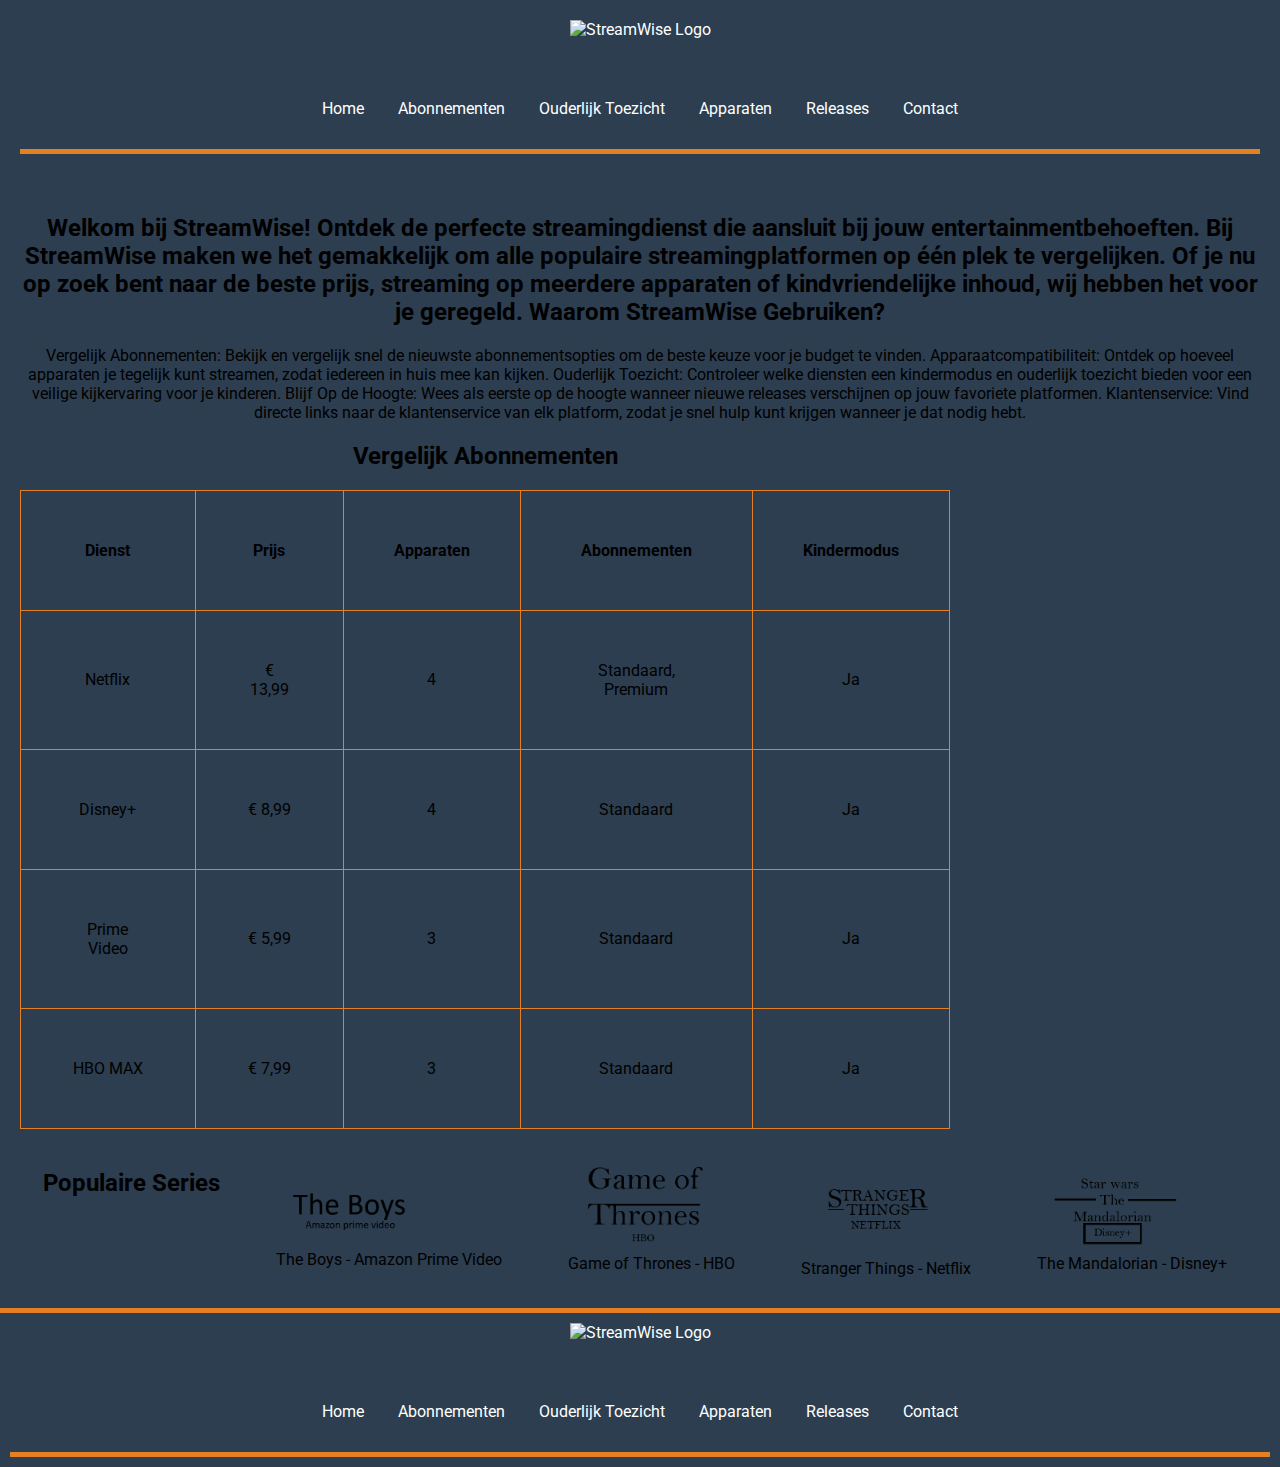
==== index.html @ d64aaf02 "Initial commit" ====
<!DOCTYPE html>
<html lang="nl">
<head>
    <meta charset="UTF-8">
    <meta name="description" content="Ontdek de beste streamingdiensten voor jouw entertainmentbehoeften, inclusief gedetailleerde vergelijkingen en apparaatscompatibiliteit.">
    <meta name="keywords" content="streaming, Netflix, Disney+, Amazon Prime, HBO">
    <meta name="author" content="Jouw Naam">
    <link rel="stylesheet" href="styles.css" type="text/css">
    <link rel="icon" href="img/favicon.ico" type="image/x-icon">
    <title>StreamWise - Jouw Streaming Vergelijkingssite</title>
    <link href="https://fonts.googleapis.com/css2?family=Roboto:wght@400;700&display=swap" rel="stylesheet">
</head>
<body>
    <header>
        <img src="img/logo.png" alt="StreamWise Logo" class="logo" title="StreamWise - Your Guide to Streaming Services">
        <nav>
            <ul>
                <li><a href="index.html">Home</a></li>
                <li><a href="abonnementen.html">Abonnementen</a></li>
                <li><a href="ouderlijk-toezicht.html">Ouderlijk Toezicht</a></li>
                <li><a href="apparaten.html">Apparaten</a></li>
                <li><a href="releases.html">Releases</a></li>
                <li><a href="contact.html">Contact</a></li>
            </ul>
        </nav>
    </header>
    
    <main>
        <section class="intro">
            <h2>Welkom bij StreamWise!
                Ontdek de perfecte streamingdienst die aansluit bij jouw entertainmentbehoeften. Bij StreamWise maken we het gemakkelijk om alle populaire 
                streamingplatformen op één plek te vergelijken. Of je nu op zoek bent naar de beste prijs, streaming op meerdere apparaten of kindvriendelijke inhoud, wij hebben het voor je geregeld.
                Waarom StreamWise Gebruiken?
            </h2>
            <p>

                Vergelijk Abonnementen: Bekijk en vergelijk snel de nieuwste abonnementsopties om de beste keuze voor je budget te vinden.
                Apparaatcompatibiliteit: Ontdek op hoeveel apparaten je tegelijk kunt streamen, zodat iedereen in huis mee kan kijken.
                Ouderlijk Toezicht: Controleer welke diensten een kindermodus en ouderlijk toezicht bieden voor een veilige kijkervaring voor je kinderen.
                Blijf Op de Hoogte: Wees als eerste op de hoogte wanneer nieuwe releases verschijnen op jouw favoriete platformen.
                Klantenservice: Vind directe links naar de klantenservice van elk platform, zodat je snel hulp kunt krijgen wanneer je dat nodig hebt.
            </p>
        </section>
        
        <section class="comparison">
            <h2>Vergelijk Abonnementen</h2>
            <table>
                <thead>
                    <tr>
                        <th>Dienst</th>
                        <th>Prijs</th>
                        <th>Apparaten</th>
                        <th>Abonnementen</th>
                        <th>Kindermodus</th>
                    </tr>
                </thead>
                <tbody>
                    <tr>
                        <td>Netflix</td>
                        <td>€ 13,99</td>
                        <td>4</td>
                        <td>Standaard, Premium</td>
                        <td>Ja</td>
                    </tr>
                    <tr>
                        <td>Disney+</td>
                        <td>€ 8,99</td>
                        <td>4</td>
                        <td>Standaard</td>
                        <td>Ja</td>
                    </tr>
                    <tr>
                        <td>Prime Video</td>
                        <td>€ 5,99</td>
                        <td>3</td>
                        <td>Standaard</td>
                        <td>Ja</td>
                    </tr>
                    <tr>
                        <td>HBO MAX</td>
                        <td>€ 7,99</td>
                        <td>3</td>
                        <td>Standaard</td>
                        <td>Ja</td>
                    </tr>
                </tbody>
            </table>
        </section>
        
        <aside class="featured-shows">
            <h2>Populaire Series</h2>
            <figure>
                <img src="img/Theboys_amazon.png" alt="The Boys" title="The Boys - Amazon Prime Video">
                <figcaption>The Boys - Amazon Prime Video</figcaption>
            </figure>
            <figure>
                <img src="img/HBO.png" alt="Game of Thrones" title="Game of Thrones - HBO">
                <figcaption>Game of Thrones - HBO</figcaption>
            </figure>
            <figure>
                <img src="img/Netflix.png" alt="Stranger Things" title="Stranger Things - Netflix">
                <figcaption>Stranger Things - Netflix</figcaption>
            </figure>
            <figure>
                <img src="img/disnay.png" alt="The Mandalorian" title="The Mandalorian - Disney+">
                <figcaption>The Mandalorian - Disney+</figcaption>
            </figure>
        </aside>
    </main>
    
    <footer>
        <img src="img/logo.png" alt="StreamWise Logo" class="logo" title="StreamWise - Your Guide to Streaming Services">
        <nav> 
            <ul>
                <li><a href="index.html">Home</a></li>
                <li><a href="abonnementen.html">Abonnementen</a></li>
                <li><a href="ouderlijk-toezicht.html">Ouderlijk Toezicht</a></li>
                <li><a href="apparaten.html">Apparaten</a></li>
                <li><a href="releases.html">Releases</a></li>
                <li><a href="contact.html">Contact</a></li>
            </ul>
        </nav>
    </footer>
</body>
</html>
---- styles.css ----
:root {
    --primary-color: #2C3E50; 
    --secondary-color: #FFFFFF; 
    --accent-color: #E67E22; 
}

/* General Styles */
body {
    font-family: 'Roboto';
    margin: 0;
    padding: 0;
    background-color: var(--primary-color);
}

/* Header Styles */
header {
    background-color: var(--primary-color);
    color: var(--secondary-color);
    padding: 20px;
    text-align: center;
}
.logo {
    height: 3rem; 
    width: auto;
    display: inline-block;
    vertical-align: left;
}
nav {
    background-color: var(--primary-color); 
    padding: 15px;
    border-bottom: 5px solid var(--accent-color);
}

nav ul {
    list-style-type: none;
    padding: 0;
}

nav ul li {
    display: inline;
    margin: 0 15px;
}

nav a {
    color: var(--secondary-color);
    text-decoration: none;
    transition: color 0.3s;
}

nav a:hover {
    color: var(--accent-color); 
}


main {
    padding: 20px;
}

.intro {
    text-align: center;
}

.comparison {
    width: 75%;
    margin: 20px 0;
    text-align: center;
}

table {
    margin: auto;
    margin-right: auto;
    width: 100%;
    border-collapse: collapse;
}

th, td {
    padding: 50px;
    text-align: center;
    border: 1px solid var(--accent-color);
}

tbody tr:nth-child(even) {
    background-color: var(--primary-color);
}




.featured-shows {
    display: flex;
    flex-wrap: wrap;
    justify-content: space-around;
}

figure {
    margin: 10px;
}

img {
    width: 150px;
    height: auto;
}


footer {
    background-color: var(--primary-color);
    color: var(--secondary-color);
    text-align: center;
    padding: 10px;
    position: relative;
    border-top: 5px solid var(--accent-color);
}

/* Media Queries */
@media (max-width: 768px) {
    nav ul li {
        display: block; 
    }
    
    .featured-shows {
        flex-direction: column;
        align-items: center;
    }
}

@media (max-width: 480px) {
    header h1 {
        font-size: 1.5em;
    }
    
    table {
        font-size: 0.8em; /* Smaller text for small screens */
    }
}
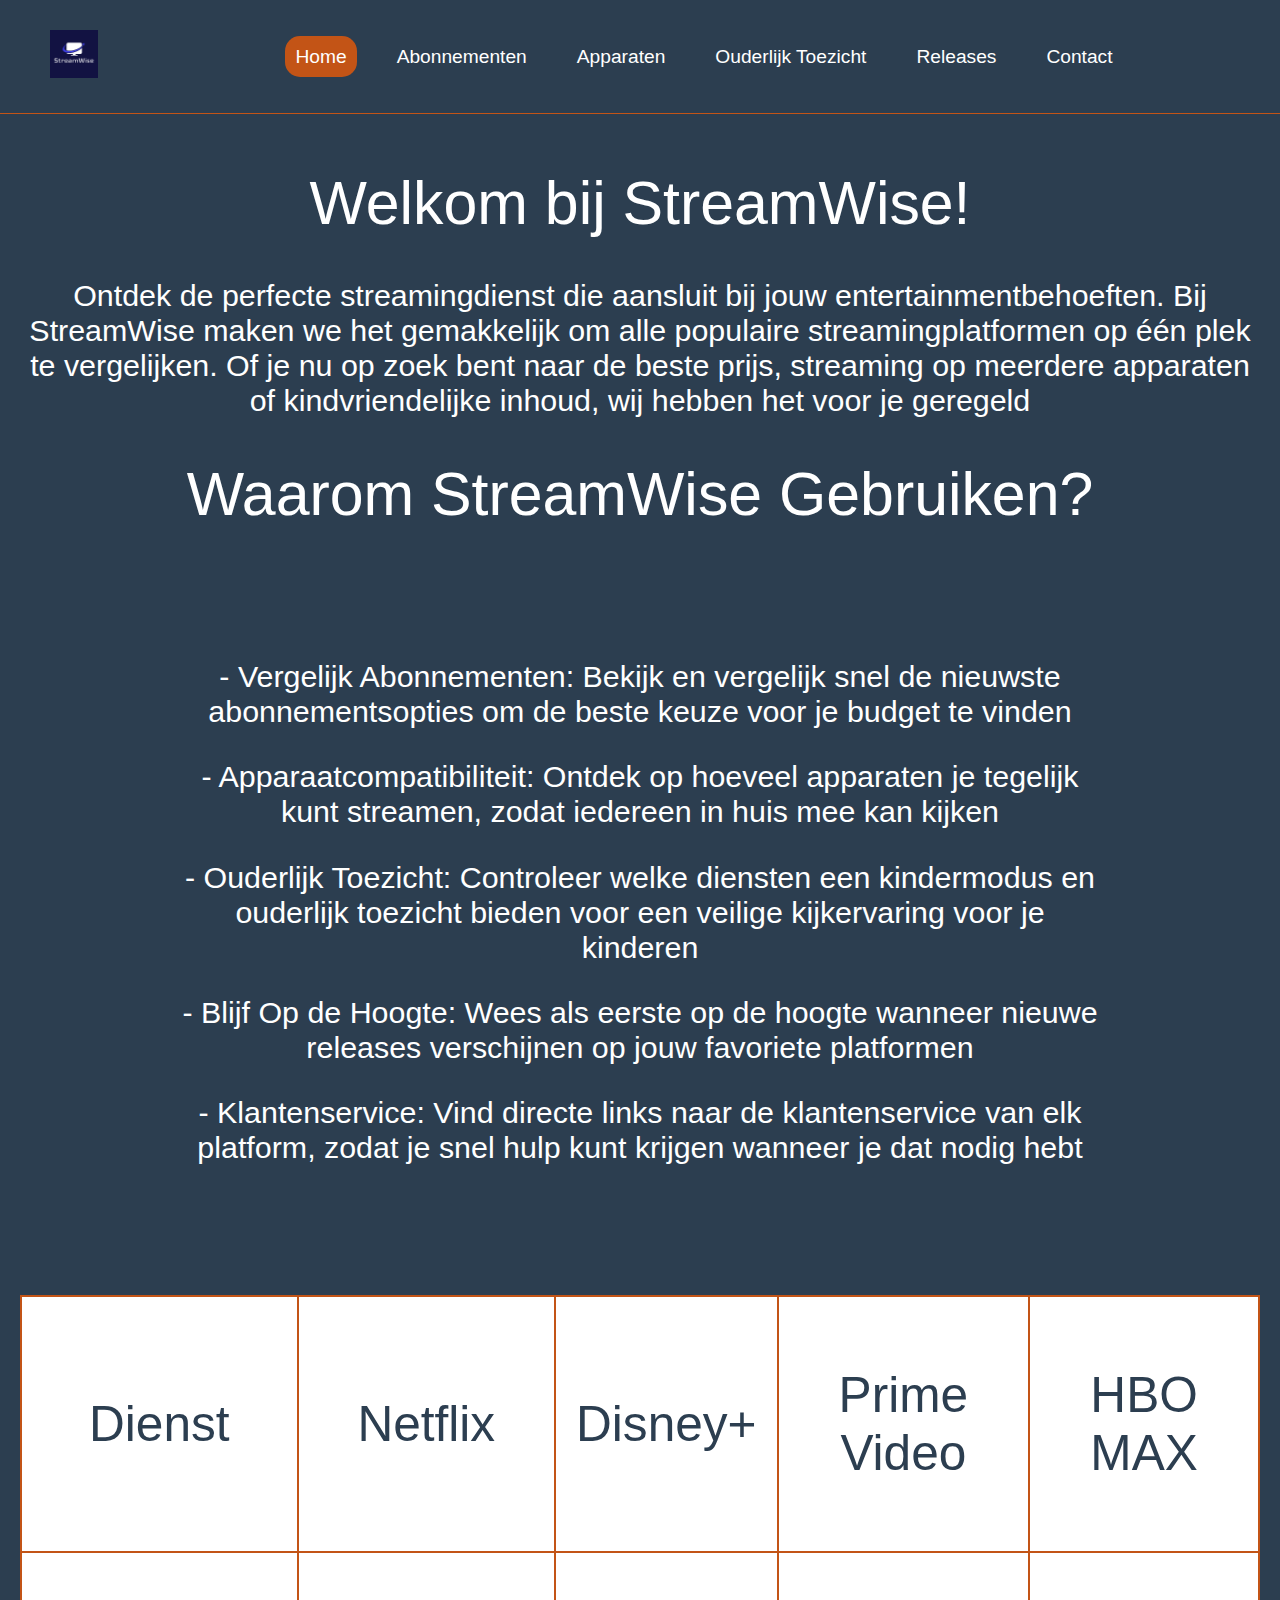
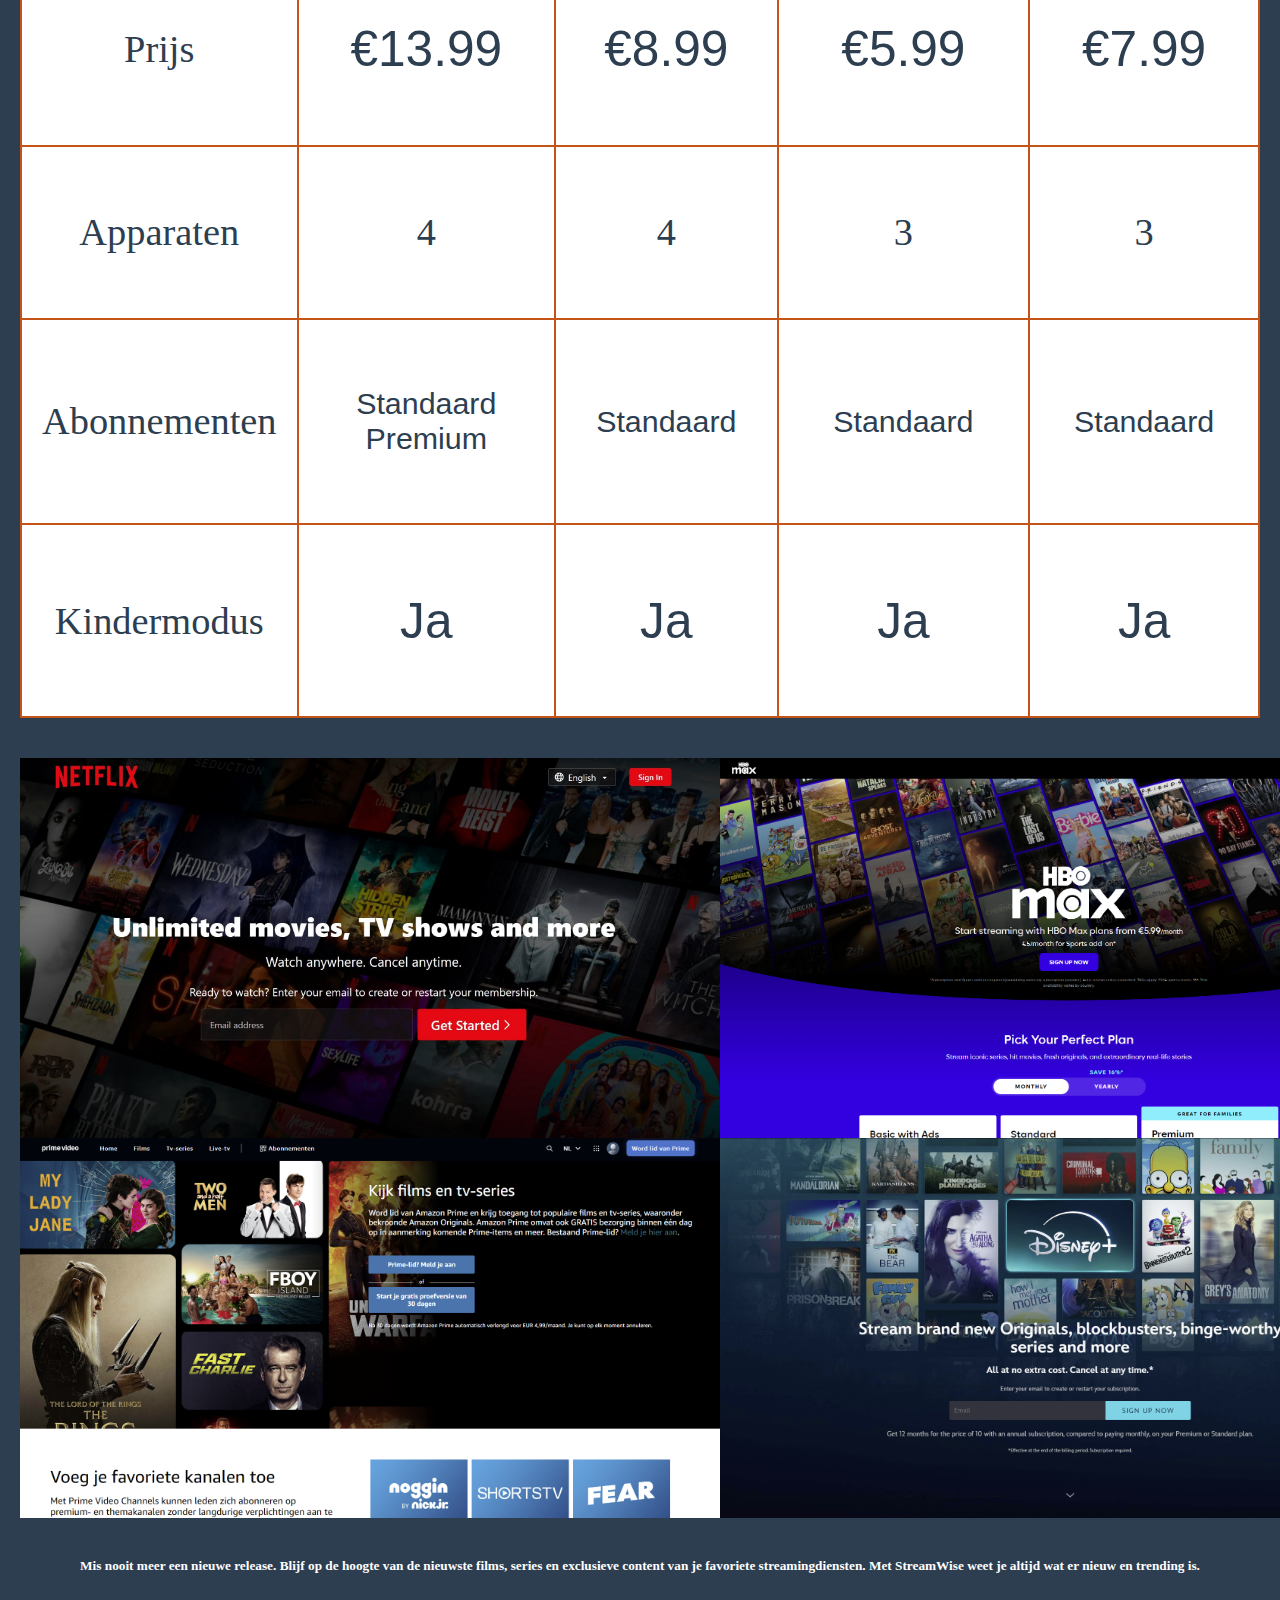
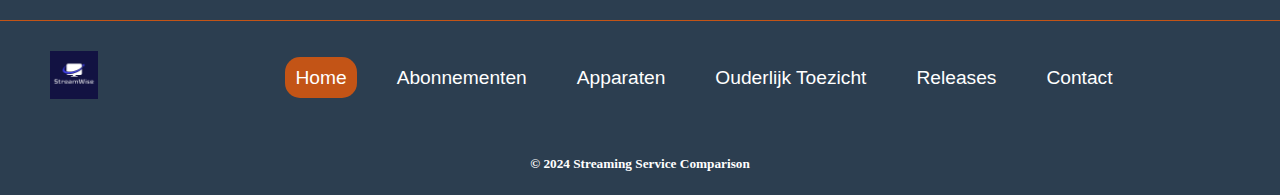
==== commit d9d6fd8f: "First 3 pages have content" ====
--- a/index.html
+++ b/index.html
@@ -1,125 +1,220 @@
 <!DOCTYPE html>
-<html lang="nl">
+<html lang="en">
 <head>
     <meta charset="UTF-8">
-    <meta name="description" content="Ontdek de beste streamingdiensten voor jouw entertainmentbehoeften, inclusief gedetailleerde vergelijkingen en apparaatscompatibiliteit.">
-    <meta name="keywords" content="streaming, Netflix, Disney+, Amazon Prime, HBO">
-    <meta name="author" content="Jouw Naam">
-    <link rel="stylesheet" href="styles.css" type="text/css">
-    <link rel="icon" href="img/favicon.ico" type="image/x-icon">
-    <title>StreamWise - Jouw Streaming Vergelijkingssite</title>
-    <link href="https://fonts.googleapis.com/css2?family=Roboto:wght@400;700&display=swap" rel="stylesheet">
+    <meta name="viewport" content="width=device-width, initial-scale=1.0">
+    <title>StreamWise Home</title>
+    <link rel="stylesheet" href="Css/Homestyles.css">
 </head>
 <body>
-    <header>
-        <img src="img/logo.png" alt="StreamWise Logo" class="logo" title="StreamWise - Your Guide to Streaming Services">
+
         <nav>
-            <ul>
-                <li><a href="index.html">Home</a></li>
+            <figure class="logo-nav">
+                <img src="/img/Logo.png" alt="StreamWise Logo">
+            </figure>
+            <input type="checkbox" id="menu-toggle" class="menu-toggle">
+            <label for="menu-toggle" class="menu-icon">
+                <span class="hamburger"></span>
+                <span class="hamburger"></span>
+                <span class="hamburger"></span>
+            </label>
+            <ul class="menu">
+                <li><a href="index.html" class="active">Home</a></li>
                 <li><a href="abonnementen.html">Abonnementen</a></li>
+                <li><a href="apparaten.html">Apparaten</a></li>
                 <li><a href="ouderlijk-toezicht.html">Ouderlijk Toezicht</a></li>
-                <li><a href="apparaten.html">Apparaten</a></li>
                 <li><a href="releases.html">Releases</a></li>
                 <li><a href="contact.html">Contact</a></li>
             </ul>
         </nav>
-    </header>
-    
+
     <main>
-        <section class="intro">
-            <h2>Welkom bij StreamWise!
-                Ontdek de perfecte streamingdienst die aansluit bij jouw entertainmentbehoeften. Bij StreamWise maken we het gemakkelijk om alle populaire 
-                streamingplatformen op één plek te vergelijken. Of je nu op zoek bent naar de beste prijs, streaming op meerdere apparaten of kindvriendelijke inhoud, wij hebben het voor je geregeld.
-                Waarom StreamWise Gebruiken?
-            </h2>
-            <p>
-
-                Vergelijk Abonnementen: Bekijk en vergelijk snel de nieuwste abonnementsopties om de beste keuze voor je budget te vinden.
-                Apparaatcompatibiliteit: Ontdek op hoeveel apparaten je tegelijk kunt streamen, zodat iedereen in huis mee kan kijken.
-                Ouderlijk Toezicht: Controleer welke diensten een kindermodus en ouderlijk toezicht bieden voor een veilige kijkervaring voor je kinderen.
-                Blijf Op de Hoogte: Wees als eerste op de hoogte wanneer nieuwe releases verschijnen op jouw favoriete platformen.
-                Klantenservice: Vind directe links naar de klantenservice van elk platform, zodat je snel hulp kunt krijgen wanneer je dat nodig hebt.
-            </p>
-        </section>
-        
-        <section class="comparison">
-            <h2>Vergelijk Abonnementen</h2>
+
+        <h1 class="heading">Welkom bij StreamWise!</h1>
+
+        <h4>
+            Ontdek de perfecte streamingdienst die aansluit bij jouw 
+            entertainmentbehoeften. Bij StreamWise maken we het gemakkelijk om alle 
+            populaire streamingplatformen op één plek te vergelijken. Of je nu op zoek 
+            bent naar de beste prijs, streaming op meerdere apparaten of 
+            kindvriendelijke inhoud, wij hebben het voor je geregeld
+        </h4>
+
+        <h1 class="heading2">Waarom StreamWise Gebruiken?</h1>
+
+        <h4 class="benefits">
+
+            <p>- Vergelijk Abonnementen: Bekijk en vergelijk snel de nieuwste 
+            abonnementsopties om de beste keuze voor je budget te vinden
+            </p>
+
+            <p>- Apparaatcompatibiliteit: Ontdek op hoeveel apparaten je tegelijk 
+                kunt streamen, zodat iedereen in huis mee kan kijken
+            </p>
+
+            <p>- Ouderlijk Toezicht: Controleer welke diensten een kindermodus en 
+                ouderlijk toezicht bieden voor een veilige kijkervaring voor je 
+                kinderen
+            </p>
+
+            <p>- Blijf Op de Hoogte: Wees als eerste op de hoogte wanneer nieuwe 
+                releases verschijnen op jouw favoriete platformen
+            </p>
+
+            <p>- Klantenservice: Vind directe links naar de klantenservice van elk 
+                platform, zodat je snel hulp kunt krijgen wanneer je dat nodig hebt
+            </p>
+
+        </h4>
+
+        <section  class="comparison-table">
+
             <table>
-                <thead>
-                    <tr>
-                        <th>Dienst</th>
-                        <th>Prijs</th>
-                        <th>Apparaten</th>
-                        <th>Abonnementen</th>
-                        <th>Kindermodus</th>
-                    </tr>
-                </thead>
-                <tbody>
-                    <tr>
-                        <td>Netflix</td>
-                        <td>€ 13,99</td>
-                        <td>4</td>
-                        <td>Standaard, Premium</td>
-                        <td>Ja</td>
-                    </tr>
-                    <tr>
-                        <td>Disney+</td>
-                        <td>€ 8,99</td>
-                        <td>4</td>
-                        <td>Standaard</td>
-                        <td>Ja</td>
-                    </tr>
-                    <tr>
-                        <td>Prime Video</td>
-                        <td>€ 5,99</td>
-                        <td>3</td>
-                        <td>Standaard</td>
-                        <td>Ja</td>
-                    </tr>
-                    <tr>
-                        <td>HBO MAX</td>
-                        <td>€ 7,99</td>
-                        <td>3</td>
-                        <td>Standaard</td>
-                        <td>Ja</td>
-                    </tr>
-                </tbody>
+
+                <tr>
+                    <th>
+                        <h2>Dienst</h2>
+                    </th>
+                    <th>
+                        <h2>Netflix</h2>
+                    </th>
+                    <th>
+                        <h2>Disney+</h2>
+                    </th>
+                    <th>
+                        <h2>Prime Video</h2>
+                    </th>
+                    <th> 
+                        <h2>HBO MAX</h2>
+                    </th>
+                </tr>
+
+                <tr>
+                    <td>
+                        <h3>Prijs</h3>
+                    </td>
+                    <td>
+                        <h2>€13.99</h2>
+                    </td>
+                    <td>
+                        <h2>€8.99</h2>
+                    </td>
+                    <td>
+                        <h2>€5.99</h2>
+                    </td>
+                    <td>
+                        <h2>€7.99</h2>
+                    </td>
+                </tr>
+
+                <tr>
+                    <td>
+                        <h3>Apparaten</h3>
+                    </td>
+                    <td>
+                        <h3>4</h3>
+                    </td>
+                    <td>
+                        <h3>4</h3>
+                    </td>
+                    <td>
+                        <h3>3</h3>
+                    </td>
+                    <td>
+                        <h3>3</h3>
+                    </td>
+                </tr>
+
+                <tr>
+                    <td>
+                        <h3>Abonnementen</h3>
+                    </td>
+                    <td>
+                        <h4>
+                            <span>Standaard</span>
+                            <span>Premium</span>
+                        </h4>
+                    </td>
+                    <td>
+                        <h4>Standaard</h4>
+                    </td>
+                    <td>
+                        <h4>Standaard</h4>
+                    </td>
+                    <td>
+                        <h4>Standaard</h4>
+                    </td>
+                </tr>
+
+                <tr>
+                    <td>
+                        <h3>Kindermodus</h3>
+                    </td>
+                    <td>
+                        <h2>Ja</h2>
+                    </td>
+                    <td>
+                        <h2>Ja</h2>
+                    </td>
+                    <td>
+                        <h2>Ja</h2>
+                    </td>
+                    <td>
+                        <h2>Ja</h2>
+                    </td>
+                </tr>
+
             </table>
-        </section>
-        
-        <aside class="featured-shows">
-            <h2>Populaire Series</h2>
-            <figure>
-                <img src="img/Theboys_amazon.png" alt="The Boys" title="The Boys - Amazon Prime Video">
-                <figcaption>The Boys - Amazon Prime Video</figcaption>
-            </figure>
-            <figure>
-                <img src="img/HBO.png" alt="Game of Thrones" title="Game of Thrones - HBO">
-                <figcaption>Game of Thrones - HBO</figcaption>
-            </figure>
-            <figure>
-                <img src="img/Netflix.png" alt="Stranger Things" title="Stranger Things - Netflix">
-                <figcaption>Stranger Things - Netflix</figcaption>
-            </figure>
-            <figure>
-                <img src="img/disnay.png" alt="The Mandalorian" title="The Mandalorian - Disney+">
-                <figcaption>The Mandalorian - Disney+</figcaption>
-            </figure>
-        </aside>
+
+        </section >
+
+        <section  class="featured-shows">
+
+            <figure>
+                <img src="/img/Netflix-features.jpg" alt="Netflix">
+            </figure>
+
+            <figure>
+                <img src="/img/Opera Zrzut ekranu_2024-10-18_225013_hbo.max.com.png" alt="Hbo Max">
+            </figure>
+
+            <figure>
+                <img src="/img/primevideosteup.png" alt="Prime video">
+            </figure>
+
+            <figure>
+                <img src="/img/disney +.png" alt="Disney">
+            </figure>
+
+        </section >
+
+        <h5>Mis nooit meer een nieuwe release. Blijf op de hoogte van de nieuwste films, 
+            series en exclusieve content van je favoriete streamingdiensten. 
+            Met StreamWise weet je altijd wat er nieuw en trending is.
+        </h5>
+
     </main>
-    
+
     <footer>
-        <img src="img/logo.png" alt="StreamWise Logo" class="logo" title="StreamWise - Your Guide to Streaming Services">
-        <nav> 
-            <ul>
-                <li><a href="index.html">Home</a></li>
-                <li><a href="abonnementen.html">Abonnementen</a></li>
-                <li><a href="ouderlijk-toezicht.html">Ouderlijk Toezicht</a></li>
-                <li><a href="apparaten.html">Apparaten</a></li>
-                <li><a href="releases.html">Releases</a></li>
-                <li><a href="contact.html">Contact</a></li>
-            </ul>
-        </nav>
+        <figure class="logo-footer">
+            <img src="/img/Logo.png" alt="StreamWise Logo">
+        </figure>
+        <input type="checkbox" id="menu-toggle-footer" class="menu-toggle-footer">
+        <label for="menu-toggle-footer" class="menu-icon">
+            <span class="hamburger"></span>
+            <span class="hamburger"></span>
+            <span class="hamburger"></span>
+        </label>
+        <ul class="menu-footer">
+            <li><a href="index.html" class="active">Home</a></li>
+            <li><a href="abonnementen.html">Abonnementen</a></li>
+            <li><a href="apparaten.html">Apparaten</a></li>
+            <li><a href="ouderlijk-toezicht.html">Ouderlijk Toezicht</a></li>
+            <li><a href="releases.html">Releases</a></li>
+            <li><a href="contact.html">Contact</a></li>
+        </ul>
+
     </footer>
+    <h5 class="copy">&copy; 2024 Streaming Service Comparison</h5>
 </body>
-</html>+</html>
--- a/Css/Homestyles.css
+++ b/Css/Homestyles.css
@@ -0,0 +1,525 @@
+:root {
+    --primary-color: #2C3E50;
+    --secondary-color: #FFFFFF;
+    --accent-color: #C35416;
+    --font-size-h1: 3.8rem;
+    --font-size-h2: 3.1rem;
+    --font-size-h3: 2.4rem;
+    --font-size-h4: 1.9rem;
+    --font-size-h5: 1.6rem;
+    --font-size-h6: 1.25rem;
+    --font-size-h7: 0.88rem;
+    --font-size-h8: 0.56rem;
+    --font-size-mobile-h1: 1.5rem;
+    --font-size-mobile-h2: 1.2rem;
+    --font-size-mobile-h3: 0.94rem;
+    --font-size-mobile-h4: 0.69rem;
+    --font-size-mobile-h5: 0.56rem;
+    --font-size-mobile-h6: 0.44rem;
+    --table-border: 2px solid var(--accent-color);
+    --main-font: 'Roboto', sans-serif;
+    --heading-font: 'Poppins', sans-serif;
+    --font-style: normal;
+    --font-weight: 400;
+
+}
+
+body {
+    margin: 0;
+    padding: 0;
+    background-color: var(--primary-color);
+    color: var(--secondary-color);
+}
+
+/* Desktop Navigation */
+nav {
+    display: flex;
+    justify-content: space-between;
+    align-items: center;
+    padding: 10px;
+    margin-bottom: 4px;
+    border-bottom: 1px solid var(--accent-color);
+    font-family: var(--main-font);
+    font-size: var(--font-size-h6);
+    font-weight: var(--font-weight);
+    font-style: var(--font-style);
+
+
+    .menu-toggle {
+        display: none;
+    }
+
+    .logo-nav {
+        img {
+            height: 3rem;
+            width: auto;
+        }
+    }
+
+    ul {
+        list-style: none;
+        margin: 0;
+        padding: 0;
+        display: flex;
+        flex-grow: 1;
+        justify-content: center;
+
+        li {
+            margin: 0 15px;
+
+            a {
+                color: var(--secondary-color);
+                text-decoration: none;
+                font-size: 1.2rem;
+                padding: 10px;
+                position: relative;
+                border-radius: 15px;
+
+                &.active {
+                    background-color: var(--accent-color);
+                    color: var(--secondary-color);
+                }
+
+                &:hover {
+                    margin: 2px;
+                    background-color: var(--primary-color);
+                    color: var(--accent-color);
+                }
+            }
+        }
+    }
+}
+
+
+main {
+    text-align: center;
+    padding: 20px;
+    font-weight: var(--font-weight);
+    font-style: var(--font-style);
+}
+
+h1 {
+    font-size: var(--font-size-h1);
+    font-family: var(--heading-font);
+    font-weight: var(--font-weight);
+    font-style: var(--font-style);
+    margin-top: 40px;
+    margin-bottom: 20px;
+}
+
+h2 {
+    font-size: var(--font-size-h2);
+    font-family: var(--heading-font);
+    font-weight: var(--font-weight);
+    font-style: var(--font-style);
+}
+
+h3 {
+    font-size: var(--font-size-h3);
+    font-weight: var(--font-weight);
+    font-style: var(--font-style);
+}
+
+h4 {
+    font-size: var(--font-size-h4);
+    font-family: var(--main-font);
+    font-weight: var(--font-weight);
+    font-style: var(--font-style);
+
+}
+
+h4.benefits {
+    font-size: var(--font-size-h4);
+    font-family: var(--main-font);
+    padding-left: 156px;  
+    padding-right: 156px;
+    margin-top: 130px;
+    margin-bottom: 130px;
+}
+/* Style voor h1 heading */
+h1.heading {
+    font-size: var(--font-size-h1);
+    font-family: var(--heading-font);
+    margin-top: 30px;
+    margin-bottom: 40px;
+}
+
+/* Tabel style */
+.comparison-table {
+    display: flex;
+    justify-content: center;
+    height: 1023px; 
+    margin: 0 auto;
+
+    table {
+        background-color: var(--secondary-color);
+        color: var(--primary-color);
+        border-collapse: collapse;
+        border: var(--table-border);
+        
+        th, td {
+            border: var(--table-border);
+            padding: 20px;
+            text-align: center;
+        }
+    }
+}
+
+
+.featured-shows {
+    display: grid;
+    grid-template-columns: repeat(2, 1fr);
+    grid-template-rows: repeat(2, 1fr); 
+    gap: 0; 
+    width: 1400px; 
+    margin: 40px auto; 
+
+
+    figure {
+        margin: 0;
+        padding: 0;
+    }
+
+    img {
+        width: 100%;
+        height: 100%;
+        object-fit: cover;
+        display: block;
+    }
+
+}
+
+
+footer {
+    display: flex;
+    justify-content: space-between;
+    align-items: center;
+    padding: 10px;
+    margin-top: 4px;
+    border-top: 1px solid var(--accent-color);
+    font-family: var(--main-font);
+    font-size: var(--font-size-h6);
+    font-weight: var(--font-weight);
+    font-style: var(--font-style);
+
+
+    .menu-toggle-footer {
+        display: none;
+    }
+
+    .logo-footer {
+        img {
+            height: 3rem;
+            width: auto;
+        }
+    }
+
+    ul {
+        list-style: none;
+        margin: 0;
+        padding: 0;
+        display: flex;
+        flex-grow: 1;
+        justify-content: center;
+
+        li {
+            margin: 0 15px;
+
+            a {
+                color: var(--secondary-color);
+                text-decoration: none;
+                font-size: 1.2rem;
+                padding: 10px;
+                position: relative;
+                border-radius: 15px;
+
+                &.active {
+                    background-color: var(--accent-color);
+                    color: var(--secondary-color);
+                }
+
+                &:hover {
+                    margin: 2px;
+                    background-color: var(--primary-color);
+                    color: var(--accent-color);
+                }
+            }
+        }
+    }
+}
+
+/*copy in center zetten */
+h5.copy {
+    text-align: center;
+}
+
+
+.menu-icon {
+    display: none;
+    flex-direction: column;
+    cursor: pointer;
+
+    .hamburger {
+        width: 30px;
+        height: 3px;
+        background-color: var(--accent-color);
+        margin: 5px 0;
+        transition: 0.4s;
+    }
+}
+
+
+
+/* Mobile Menu Styles */
+@media (max-width: 768px) {
+    
+    .menu-icon {
+        display: flex;
+    }
+
+    /*navbar */
+    .menu-toggle:checked + .menu-icon .hamburger:nth-child(1) {
+        transform: rotate(45deg) translate(8px, 10px);
+    }
+
+    .menu-toggle:checked + .menu-icon .hamburger:nth-child(2) {
+        opacity: 0;
+    }
+
+    .menu-toggle:checked + .menu-icon .hamburger:nth-child(3) {
+        transform: rotate(-45deg) translate(8px, -10px);
+    }
+
+    .menu-toggle:checked ~ .menu {
+        display: flex; 
+        flex-direction: column;
+        position: absolute;
+        top: 60px;
+        left: 0;
+        right: 0;
+        background-color: var(--primary-color);
+        padding: 20px 0;
+        z-index: 1000;
+        align-items: center;
+    }
+
+    .menu {
+        display: none;
+        justify-content: center;
+        align-items: center;
+        height: auto;
+    }
+
+    .menu li {
+        margin: 10px 0;
+    }
+
+    .menu-toggle:checked ~ .menu .menu-icon {
+        display: flex;
+        justify-content: center;
+        margin: 10px 0;
+        position: relative;
+        left: 0;
+    }
+
+    .menu-toggle:checked ~ .menu .menu-icon .hamburger {
+        margin: 0;
+    }
+
+    .menu-toggle:checked ~ .menu {
+        margin-top: 20px;
+    }
+
+    footer {
+        position: relative;
+        padding: 20px;
+        display: flex;
+        justify-content: space-between;
+        align-items: center;
+    }
+    
+    /* Hide the checkbox used for toggling */
+    .menu-toggle-footer {
+        display: none; 
+    }
+    
+
+    .menu-icon-footer {
+        display: flex;
+        flex-direction: column;
+        cursor: pointer;
+        margin-left: auto;
+    }
+    
+    .hamburger {
+        width: 30px;
+        height: 3px;
+        background-color: var(--accent-color);
+        margin: 4px 0;
+        transition: 0.3s;
+    }
+    
+    /* Menu */
+    .menu-footer {
+        display: none;
+        flex-direction: column;
+        position: absolute;
+        bottom: 100%;
+        left: 0; 
+        right: 0;
+        background-color: var(--primary-color);
+        padding: 20px 0;
+        z-index: 1000;
+        align-items: center;
+    }
+    
+    .menu-toggle-footer:checked ~ .menu-footer {
+        display: flex;
+    }
+    
+    /* Menu items */
+    .menu-footer li {
+        margin: 10px 0;
+    }
+    
+    .menu-toggle-footer:checked + .menu-icon-footer .hamburger:nth-child(1) {
+        transform: rotate(45deg) translate(8px, 10px);
+    }
+    
+    .menu-toggle-footer:checked + .menu-icon-footer .hamburger:nth-child(2) {
+        opacity: 0; 
+    }
+    
+    .menu-toggle-footer:checked + .menu-icon-footer .hamburger:nth-child(3) {
+        transform: rotate(-45deg) translate(8px, -10px);
+    }
+    
+
+    .menu-toggle-footer:checked ~ .menu-footer .menu-icon-footer {
+        display: flex; 
+
+    }
+    
+    .menu-toggle-footer:checked ~ .menu-footer .menu-icon-footer .hamburger {
+        margin: 0; 
+    }
+    
+
+    main {
+        text-align: center;
+        padding: 20px;
+        font-weight: var(--font-weight);
+        font-style: var(--font-style);
+    }
+    
+    h1 {
+        font-size: var(--font-size-mobile-h1);
+        font-family: var(--heading-font);
+        font-weight: var(--font-weight);
+        font-style: var(--font-style);
+        margin-top: 40px;
+        margin-bottom: 20px;
+        line-height: normal;
+    }
+    
+    h2 {
+        font-size: var(--font-size-mobile-h2);
+        font-family: var(--heading-font);
+        font-weight: var(--font-weight);
+        font-style: var(--font-style);
+
+    }
+
+    h3 {
+        font-size: var(--font-size-mobile-h3);
+        font-weight: var(--font-weight);
+        font-style: var(--font-style);
+        line-height: normal;
+    }
+    
+    h4 {
+        font-size: var(--font-size-mobile-h4);
+        font-family: var(--main-font);
+        font-weight: var(--font-weight);
+        font-style: var(--font-style);
+        line-height: normal;
+    
+    }
+    
+    h4.benefits {
+        font-size: var(--font-size-mobile-h4);
+        font-family: var(--main-font);
+        padding-left: 20px;  
+        padding-right: 20px;
+        margin-top: 30px;
+        margin-bottom: 30px;
+    }
+    /* Style voor h1 heading */
+    h1.heading {
+        font-size: var(--font-size-mobile-h1);
+        font-family: var(--heading-font);
+        margin-top: 30px;
+        margin-bottom: 40px;
+    }
+    
+    /* Tabel style */
+    .comparison-table {
+        display: flex;
+        justify-content: center;
+        height: 284px; 
+        margin: 0 auto;
+    
+        table {
+            background-color: var(--secondary-color);
+            color: var(--primary-color);
+            border-collapse: collapse;
+            border: var(--table-border);
+            
+            th, td {
+                border: var(--table-border);
+                padding: 1px;
+                text-align: center;
+            }
+        }
+    }
+    
+    
+    .featured-shows {
+        display: grid;
+        grid-template-columns: repeat(2, 1fr);
+        grid-template-rows: repeat(2, 1fr); 
+        gap: 0; 
+        width: 430px; 
+        margin: 40px auto; 
+    
+    
+        figure {
+            margin: 0;
+            padding: 0;
+        }
+    
+        img {
+            width: 100%;
+            height: 100%;
+            object-fit: cover;
+            display: block;
+        }
+    
+    }
+
+    h5 {
+        font-size: var(--font-size-mobile-h5);
+        font-family: var(--main-font);
+        font-weight: var(--font-weight);
+        font-style: var(--font-style);
+        text-align: center;
+
+        .copy {
+            font-size: var(--font-size-mobile-h5);
+            font-family: var(--main-font);
+            font-weight: var(--font-weight);
+            font-style: var(--font-style);
+            text-align: center;
+        }
+    }
+}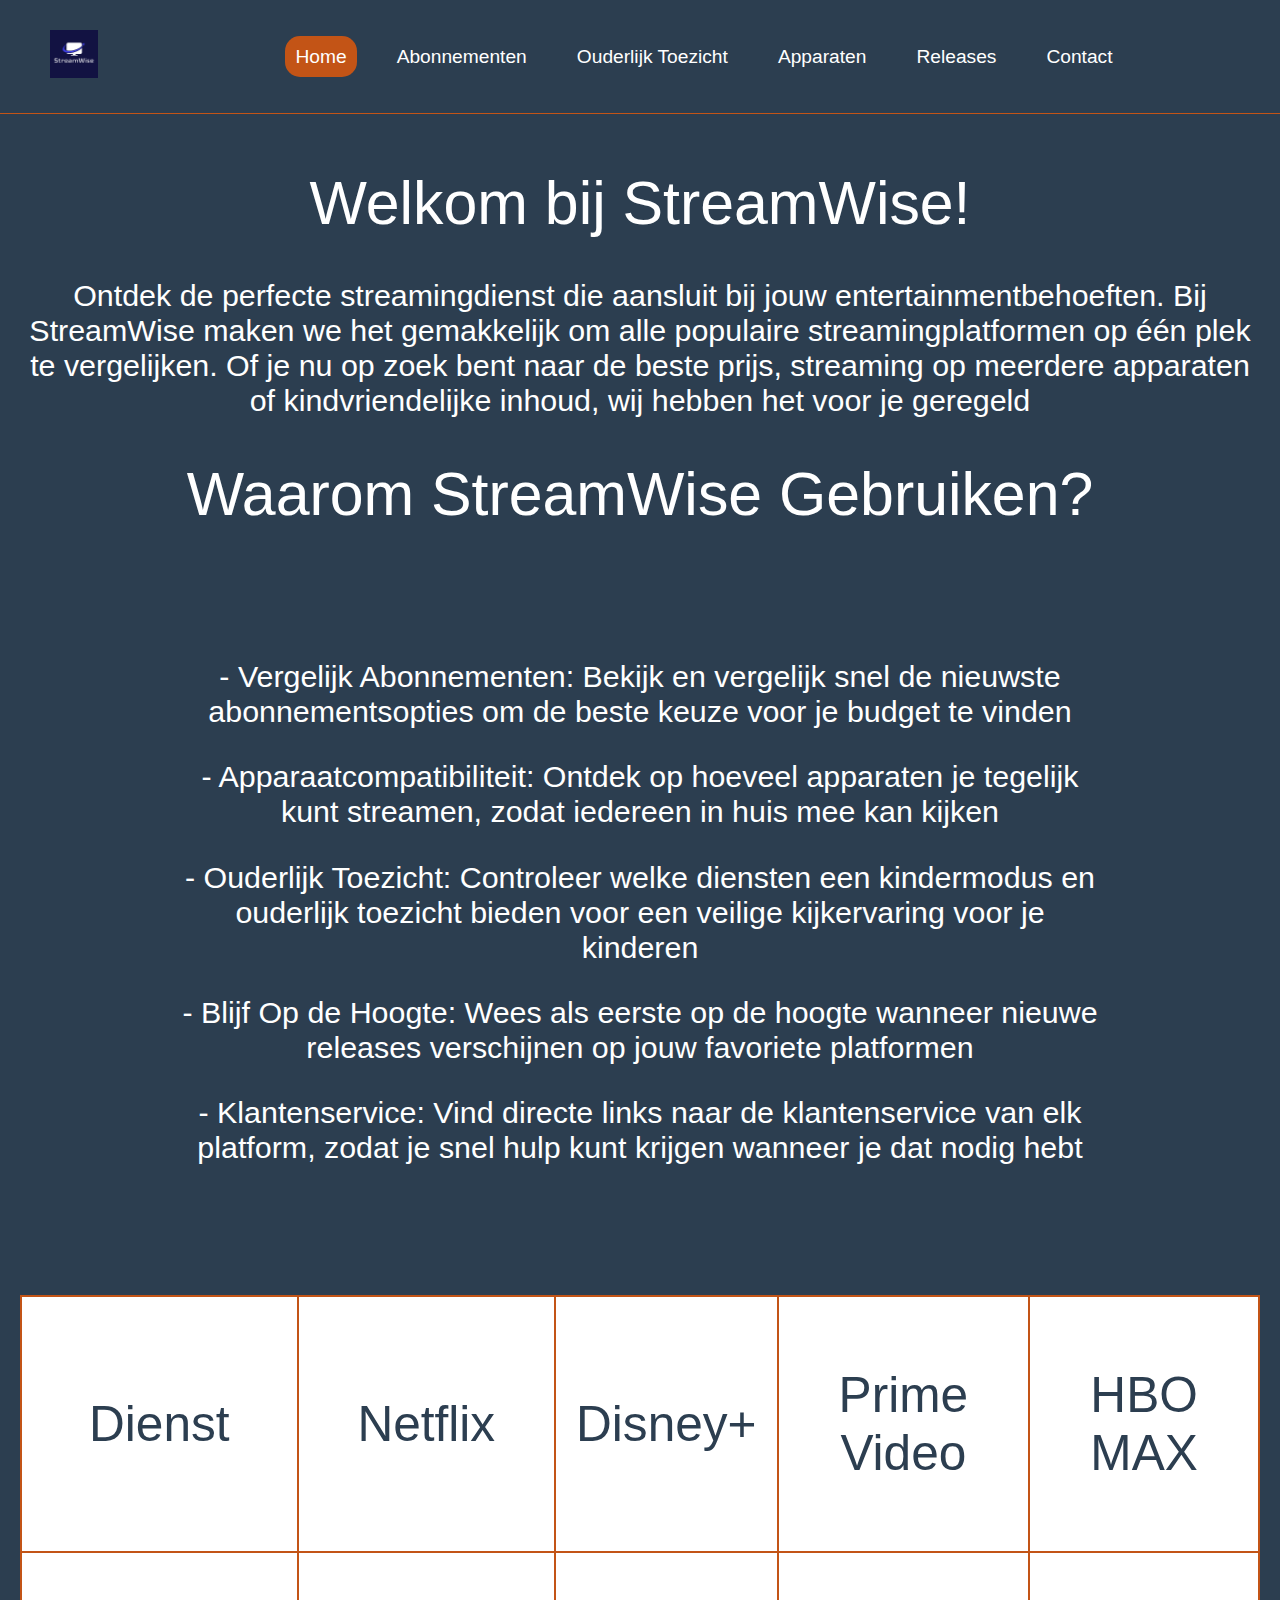
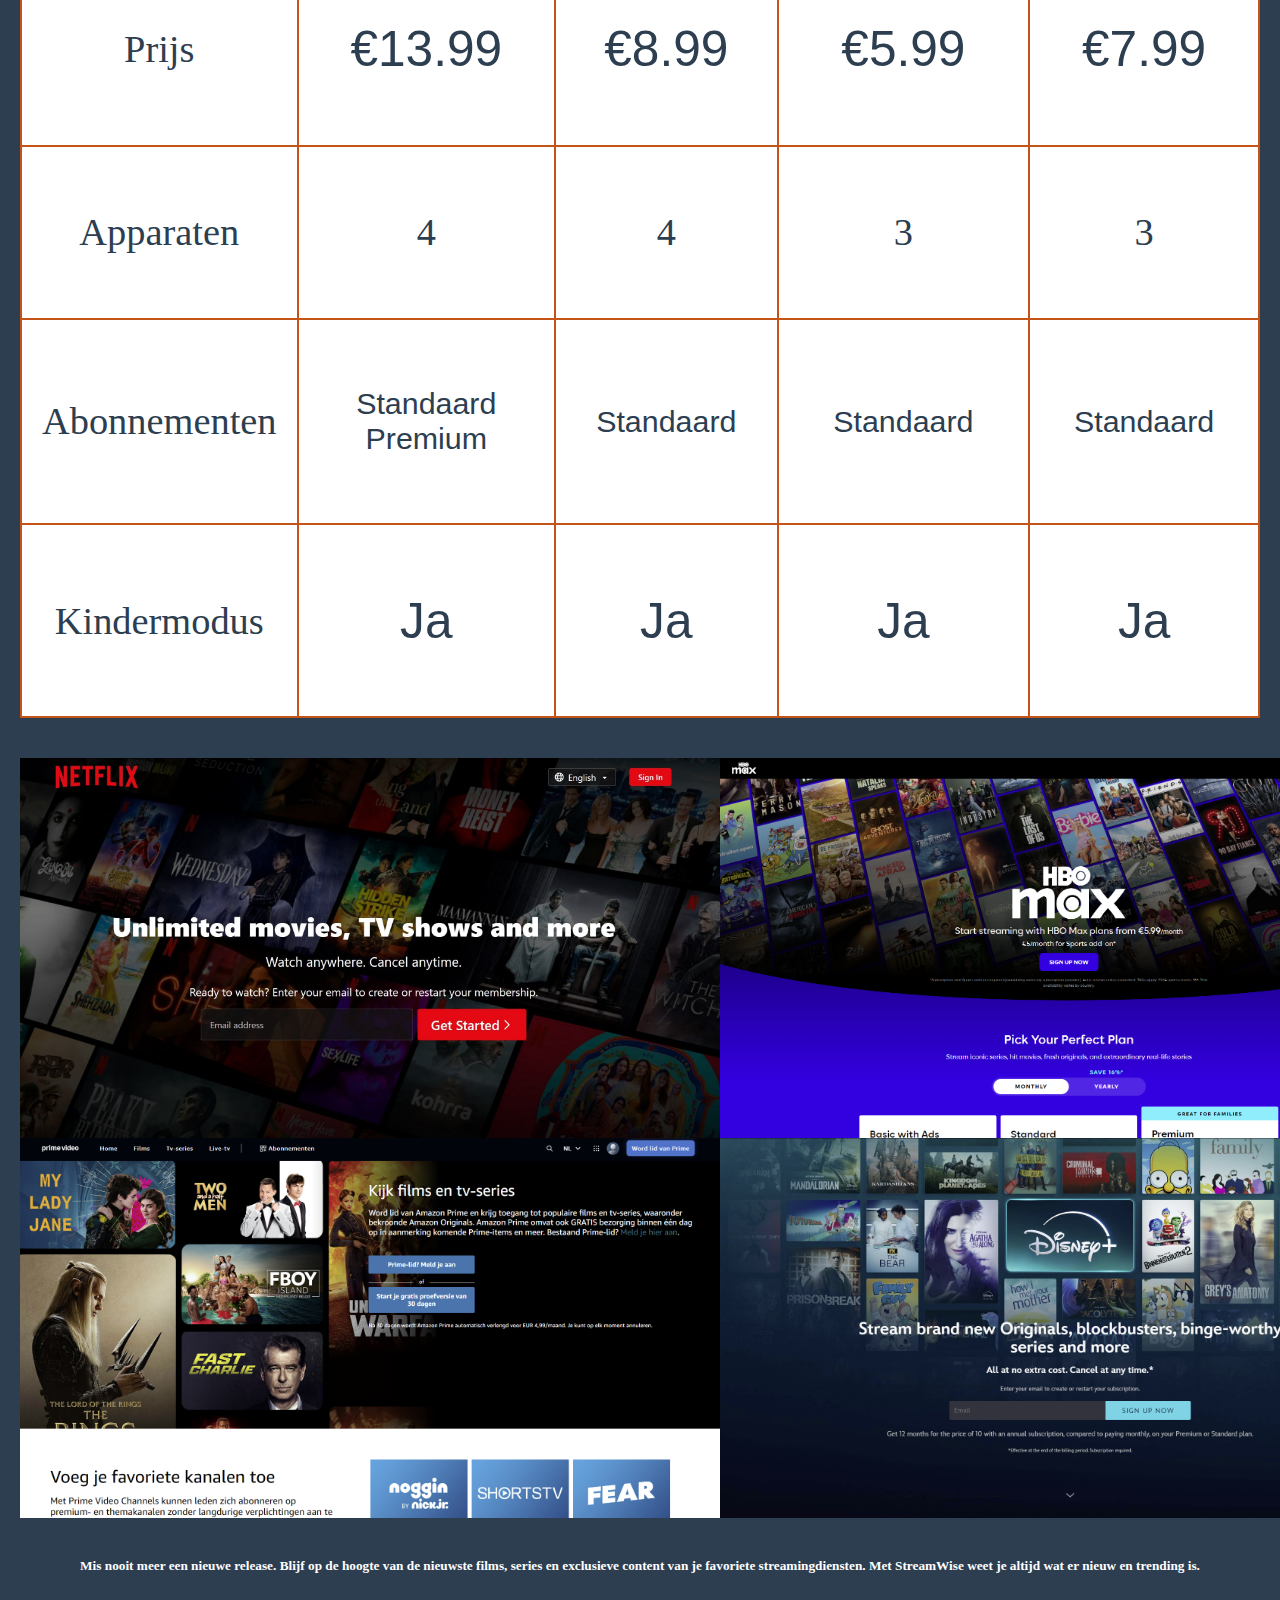
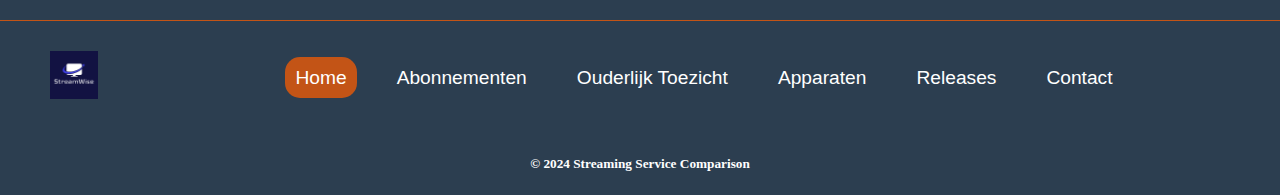
==== commit f56b35ed: "meste werk is klaar" ====
--- a/index.html
+++ b/index.html
@@ -4,7 +4,7 @@
     <meta charset="UTF-8">
     <meta name="viewport" content="width=device-width, initial-scale=1.0">
     <title>StreamWise Home</title>
-    <link rel="stylesheet" href="Css/Homestyles.css">
+    <link rel="stylesheet" type="text/css" href="Css/Homestyles.css">
 </head>
 <body>
 
@@ -21,8 +21,8 @@
             <ul class="menu">
                 <li><a href="index.html" class="active">Home</a></li>
                 <li><a href="abonnementen.html">Abonnementen</a></li>
+                <li><a href="ouderlijk-toezicht.html">Ouderlijk Toezicht</a></li>
                 <li><a href="apparaten.html">Apparaten</a></li>
-                <li><a href="ouderlijk-toezicht.html">Ouderlijk Toezicht</a></li>
                 <li><a href="releases.html">Releases</a></li>
                 <li><a href="contact.html">Contact</a></li>
             </ul>
@@ -208,8 +208,8 @@
         <ul class="menu-footer">
             <li><a href="index.html" class="active">Home</a></li>
             <li><a href="abonnementen.html">Abonnementen</a></li>
+            <li><a href="ouderlijk-toezicht.html">Ouderlijk Toezicht</a></li>
             <li><a href="apparaten.html">Apparaten</a></li>
-            <li><a href="ouderlijk-toezicht.html">Ouderlijk Toezicht</a></li>
             <li><a href="releases.html">Releases</a></li>
             <li><a href="contact.html">Contact</a></li>
         </ul>
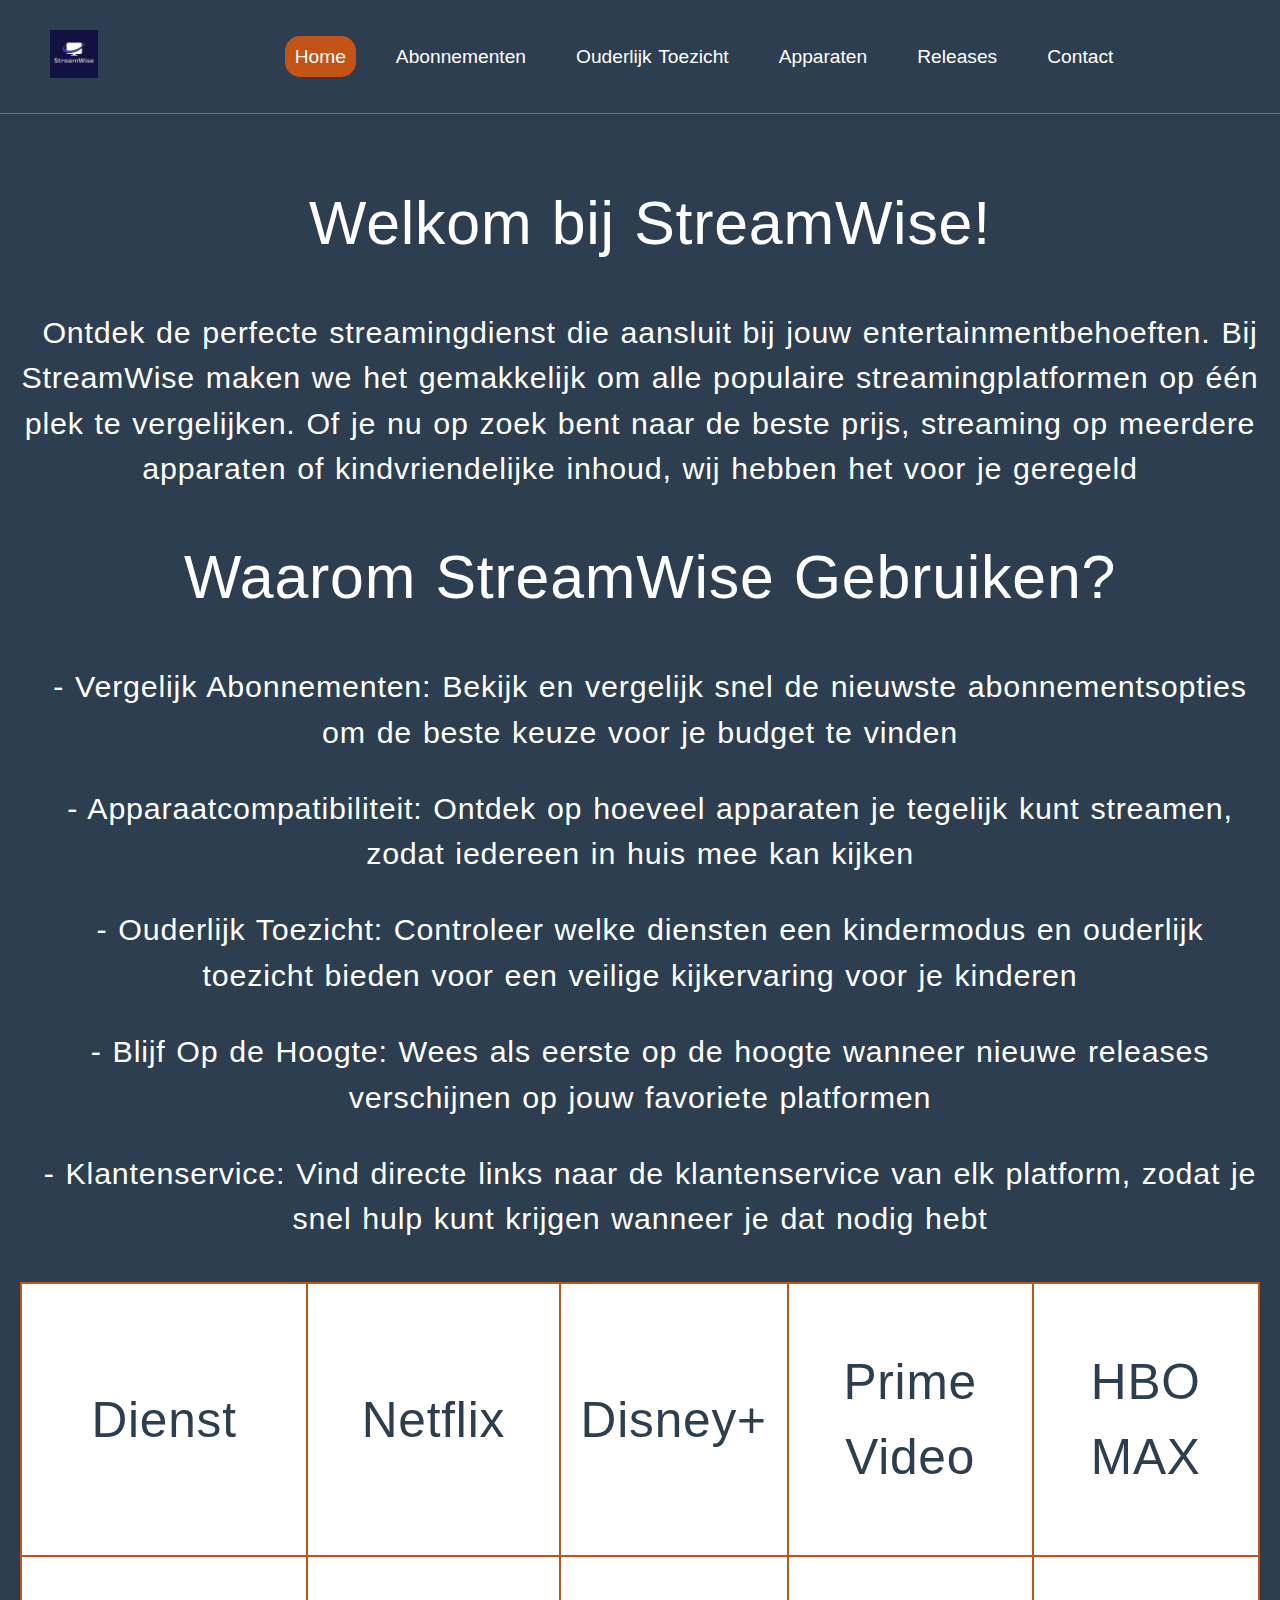
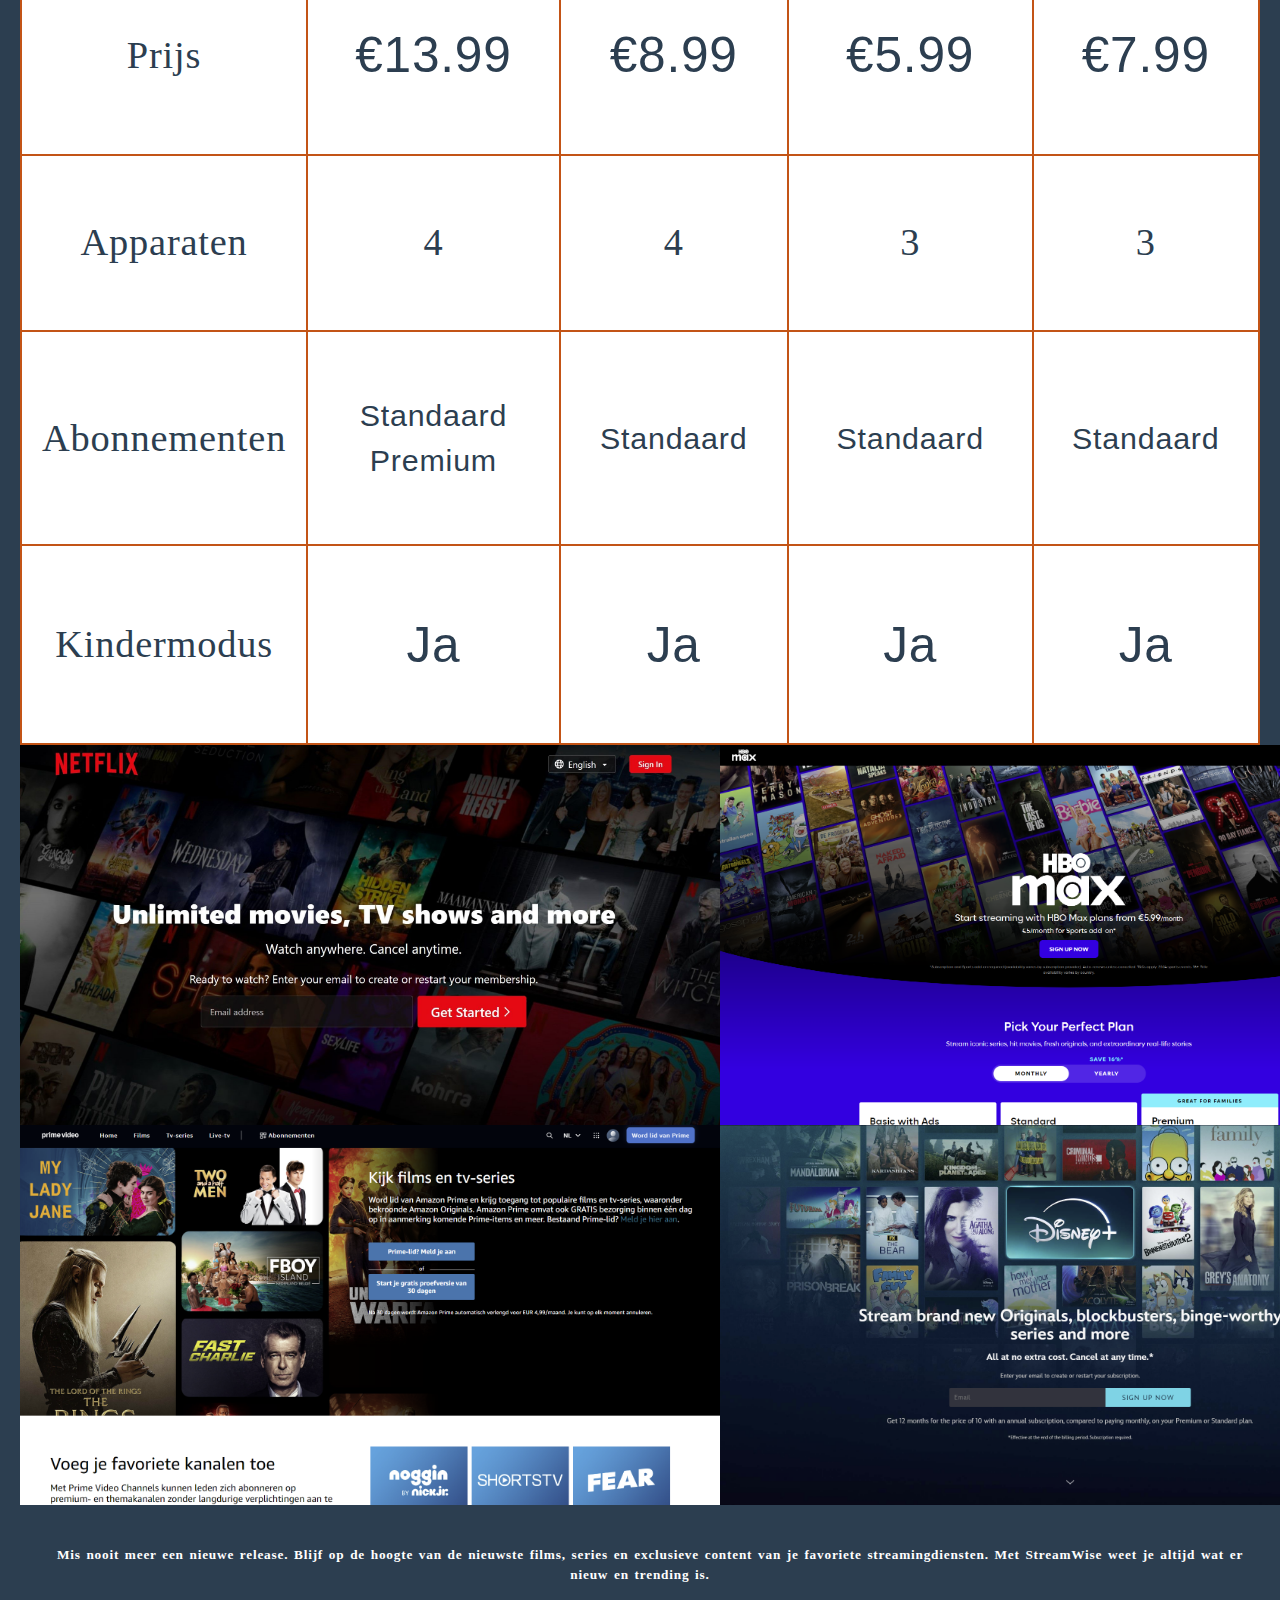
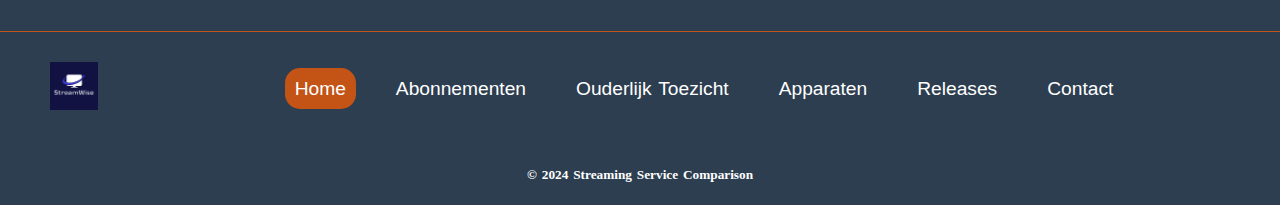
==== commit 532bed08: "Final version" ====
--- a/index.html
+++ b/index.html
@@ -10,7 +10,7 @@
 
         <nav>
             <figure class="logo-nav">
-                <img src="/img/Logo.png" alt="StreamWise Logo">
+                <img src="/img/Logo.png" alt="StreamWise Logo" title="Logo">
             </figure>
             <input type="checkbox" id="menu-toggle" class="menu-toggle">
             <label for="menu-toggle" class="menu-icon">
@@ -30,6 +30,7 @@
 
     <main>
 
+        <article class="article">
         <h1 class="heading">Welkom bij StreamWise!</h1>
 
         <h4>
@@ -44,28 +45,34 @@
 
         <h4 class="benefits">
 
-            <p>- Vergelijk Abonnementen: Bekijk en vergelijk snel de nieuwste 
+            <p>
+                - Vergelijk Abonnementen: Bekijk en vergelijk snel de nieuwste 
             abonnementsopties om de beste keuze voor je budget te vinden
             </p>
 
-            <p>- Apparaatcompatibiliteit: Ontdek op hoeveel apparaten je tegelijk 
+            <p>
+                - Apparaatcompatibiliteit: Ontdek op hoeveel apparaten je tegelijk 
                 kunt streamen, zodat iedereen in huis mee kan kijken
             </p>
 
-            <p>- Ouderlijk Toezicht: Controleer welke diensten een kindermodus en 
+            <p>
+                - Ouderlijk Toezicht: Controleer welke diensten een kindermodus en 
                 ouderlijk toezicht bieden voor een veilige kijkervaring voor je 
                 kinderen
             </p>
 
-            <p>- Blijf Op de Hoogte: Wees als eerste op de hoogte wanneer nieuwe 
+            <p>
+                - Blijf Op de Hoogte: Wees als eerste op de hoogte wanneer nieuwe 
                 releases verschijnen op jouw favoriete platformen
             </p>
 
-            <p>- Klantenservice: Vind directe links naar de klantenservice van elk 
+            <p>
+                - Klantenservice: Vind directe links naar de klantenservice van elk 
                 platform, zodat je snel hulp kunt krijgen wanneer je dat nodig hebt
             </p>
 
         </h4>
+    </article>
 
         <section  class="comparison-table">
 
@@ -175,7 +182,7 @@
             </figure>
 
             <figure>
-                <img src="/img/Opera Zrzut ekranu_2024-10-18_225013_hbo.max.com.png" alt="Hbo Max">
+                <img src="img/HBOmax.png" alt="Hbo Max">
             </figure>
 
             <figure>
--- a/Css/Homestyles.css
+++ b/Css/Homestyles.css
@@ -29,6 +29,7 @@
     padding: 0;
     background-color: var(--primary-color);
     color: var(--secondary-color);
+    word-spacing: 0.1em;
 }
 
 /* Desktop Navigation */
@@ -90,12 +91,14 @@
     }
 }
 
-
 main {
     text-align: center;
     padding: 20px;
-    font-weight: var(--font-weight);
-    font-style: var(--font-style);
+    text-indent: 20px;
+    line-height: 1.5;
+    font-weight: var(--font-weight);
+    font-style: var(--font-style);
+    letter-spacing: 0.05em;
 }
 
 h1 {
@@ -105,6 +108,13 @@
     font-style: var(--font-style);
     margin-top: 40px;
     margin-bottom: 20px;
+
+    .heading {
+        font-size: var(--font-size-h1);
+        font-family: var(--heading-font);
+        margin-top: 30px;
+        margin-bottom: 40px;
+    }
 }
 
 h2 {
@@ -125,23 +135,16 @@
     font-family: var(--main-font);
     font-weight: var(--font-weight);
     font-style: var(--font-style);
-
-}
-
-h4.benefits {
-    font-size: var(--font-size-h4);
-    font-family: var(--main-font);
-    padding-left: 156px;  
-    padding-right: 156px;
-    margin-top: 130px;
-    margin-bottom: 130px;
-}
-/* Style voor h1 heading */
-h1.heading {
-    font-size: var(--font-size-h1);
-    font-family: var(--heading-font);
-    margin-top: 30px;
-    margin-bottom: 40px;
+    
+    .benefits {
+        font-size: var(--font-size-h4);
+        font-family: var(--main-font);
+        padding-left: 156px;  
+        padding-right: 156px;
+        margin-top: 130px;
+        margin-bottom: 130px;
+        
+    }
 }
 
 /* Tabel style */
@@ -248,11 +251,9 @@
     }
 }
 
-/*copy in center zetten */
 h5.copy {
     text-align: center;
 }
-
 
 .menu-icon {
     display: none;
@@ -268,12 +269,10 @@
     }
 }
 
-
-
 /* Mobile Menu Styles */
 @media (max-width: 768px) {
     
-    .menu-icon {
+    .menu-icon{
         display: flex;
     }
 
@@ -338,12 +337,6 @@
         align-items: center;
     }
     
-    /* Hide the checkbox used for toggling */
-    .menu-toggle-footer {
-        display: none; 
-    }
-    
-
     .menu-icon-footer {
         display: flex;
         flex-direction: column;
@@ -394,24 +387,11 @@
         transform: rotate(-45deg) translate(8px, -10px);
     }
     
-
     .menu-toggle-footer:checked ~ .menu-footer .menu-icon-footer {
         display: flex; 
 
     }
-    
-    .menu-toggle-footer:checked ~ .menu-footer .menu-icon-footer .hamburger {
-        margin: 0; 
-    }
-    
-
-    main {
-        text-align: center;
-        padding: 20px;
-        font-weight: var(--font-weight);
-        font-style: var(--font-style);
-    }
-    
+     
     h1 {
         font-size: var(--font-size-mobile-h1);
         font-family: var(--heading-font);
@@ -443,23 +423,31 @@
         font-weight: var(--font-weight);
         font-style: var(--font-style);
         line-height: normal;
-    
-    }
-    
+    }
+
     h4.benefits {
         font-size: var(--font-size-mobile-h4);
         font-family: var(--main-font);
-        padding-left: 20px;  
-        padding-right: 20px;
-        margin-top: 30px;
-        margin-bottom: 30px;
-    }
-    /* Style voor h1 heading */
-    h1.heading {
-        font-size: var(--font-size-mobile-h1);
-        font-family: var(--heading-font);
-        margin-top: 30px;
-        margin-bottom: 40px;
+        padding-left: 30px;  
+        padding-right: 30px;
+        margin-top: 20px;
+        margin-bottom: 20px;
+    }
+
+    h5 {
+        font-size: var(--font-size-mobile-h5);
+        font-family: var(--main-font);
+        font-weight: var(--font-weight);
+        font-style: var(--font-style);
+        text-align: center;
+
+        .copy {
+            font-size: var(--font-size-mobile-h5);
+            font-family: var(--main-font);
+            font-weight: var(--font-weight);
+            font-style: var(--font-style);
+            text-align: center;
+        }
     }
     
     /* Tabel style */
@@ -483,7 +471,6 @@
         }
     }
     
-    
     .featured-shows {
         display: grid;
         grid-template-columns: repeat(2, 1fr);
@@ -506,20 +493,4 @@
         }
     
     }
-
-    h5 {
-        font-size: var(--font-size-mobile-h5);
-        font-family: var(--main-font);
-        font-weight: var(--font-weight);
-        font-style: var(--font-style);
-        text-align: center;
-
-        .copy {
-            font-size: var(--font-size-mobile-h5);
-            font-family: var(--main-font);
-            font-weight: var(--font-weight);
-            font-style: var(--font-style);
-            text-align: center;
-        }
-    }
 }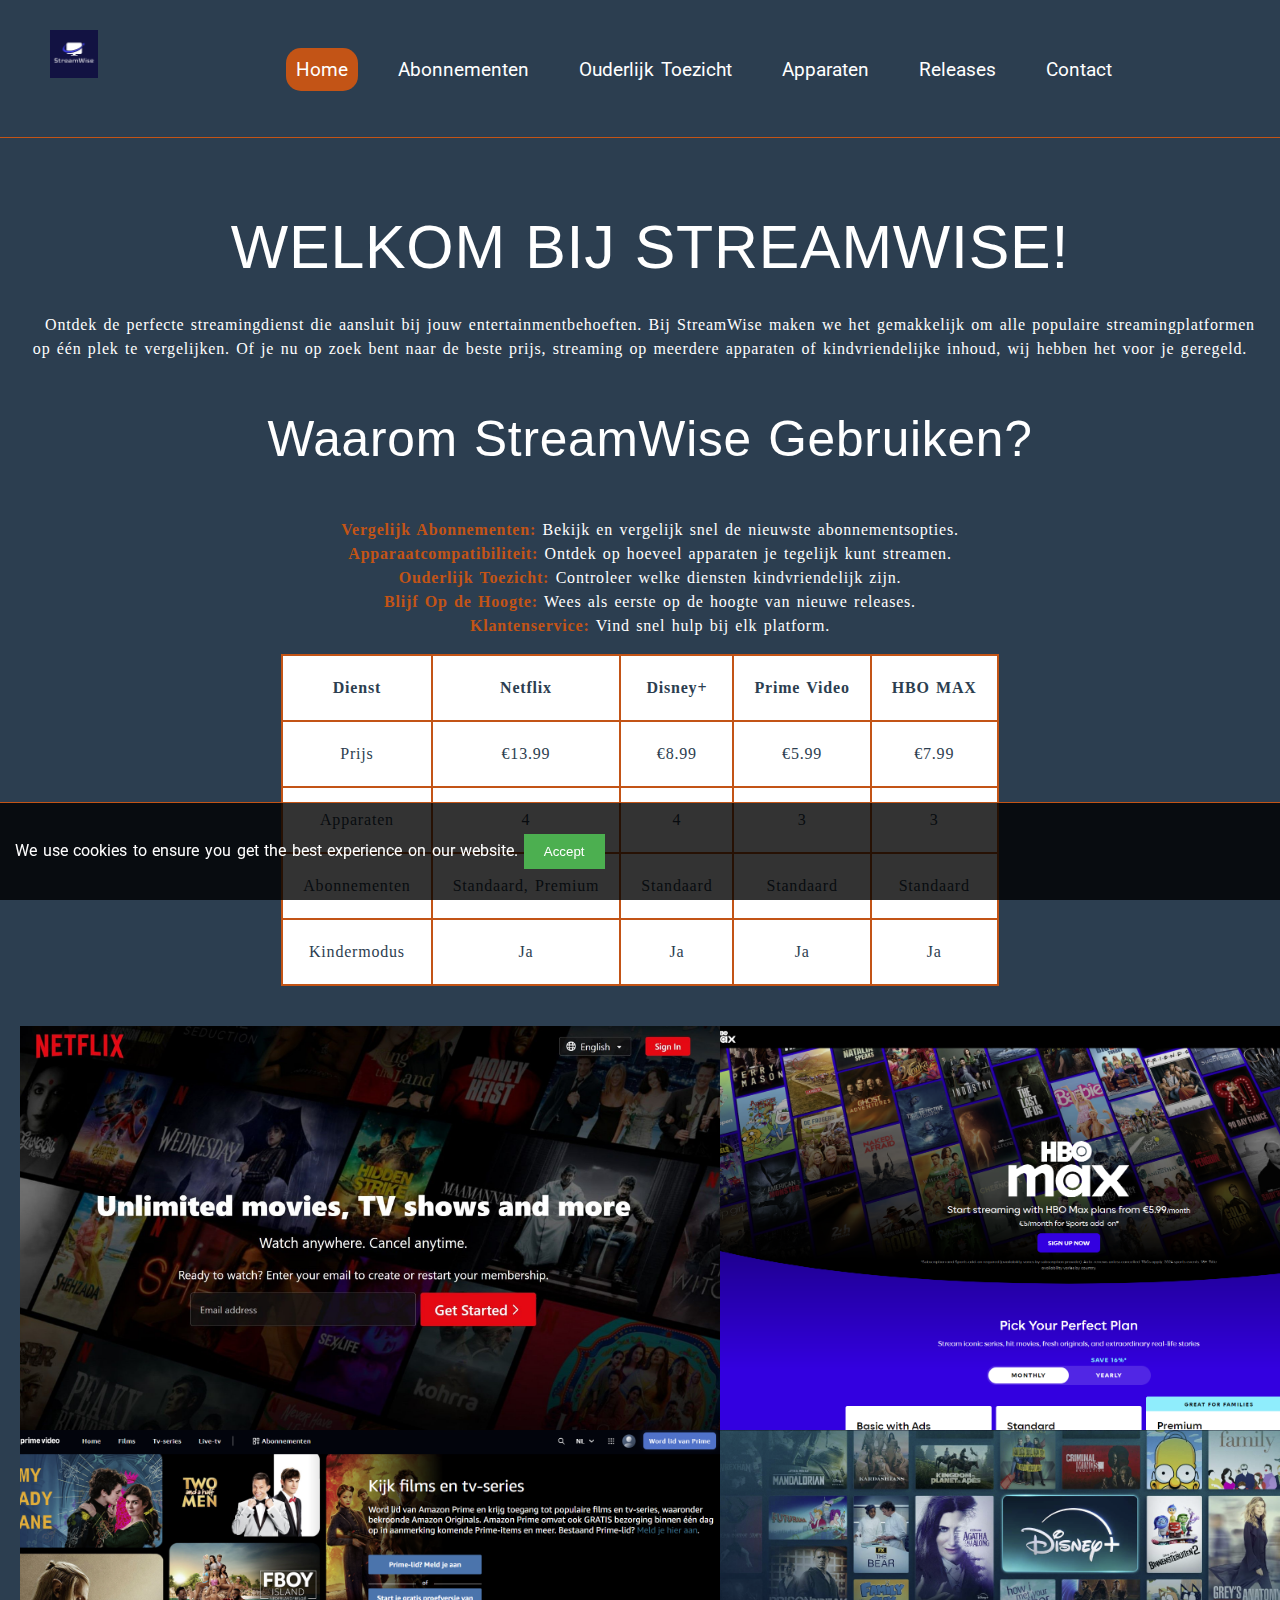
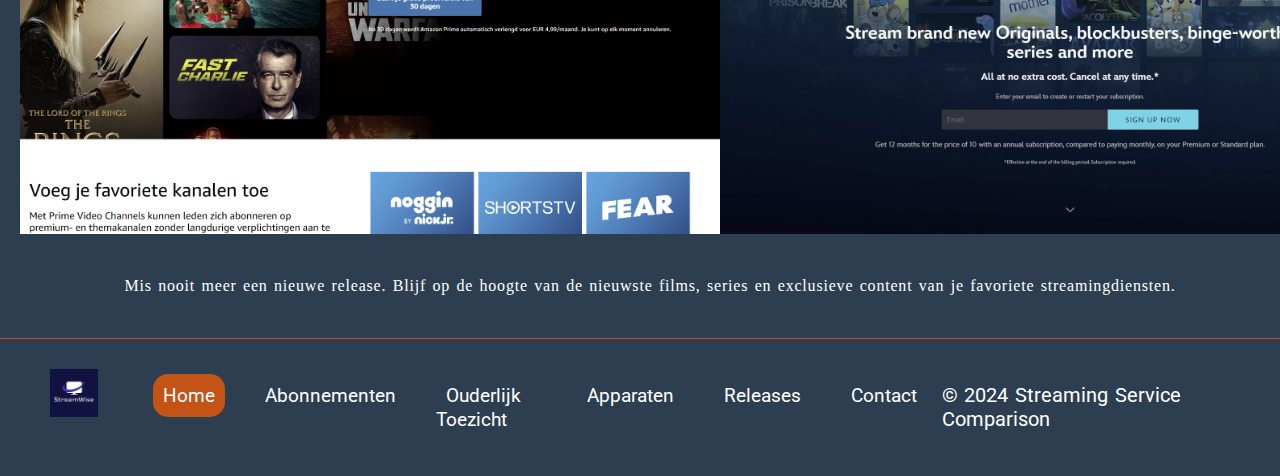
==== commit dfdabeec: "update" ====
--- a/index.html
+++ b/index.html
@@ -1,16 +1,23 @@
 <!DOCTYPE html>
-<html lang="en">
+<html lang="nl">
 <head>
     <meta charset="UTF-8">
     <meta name="viewport" content="width=device-width, initial-scale=1.0">
-    <title>StreamWise Home</title>
+    <meta name="description" content="StreamWise - Vergelijk streamingdiensten en vind de beste abonnementen.">
+    <meta name="keywords" content="streaming, Netflix, Disney+, Prime Video, HBO Max">
+    <meta name="author" content="Ernest Jureko">
+    <link rel="icon" href="img/favicon-16x16.png" type="image/icon">
+    <link href="https://fonts.googleapis.com/css2?family=Roboto:wght@400;700&family=Open+Sans:wght@400;600&display=swap" rel="stylesheet">
     <link rel="stylesheet" type="text/css" href="Css/Homestyles.css">
+    <title>StreamWise - Home</title>
 </head>
 <body>
-
+    <!-- Header and Navbar -->
+    <header>
         <nav>
             <figure class="logo-nav">
-                <img src="/img/Logo.png" alt="StreamWise Logo" title="Logo">
+                <img src="img/Logo.png" alt="StreamWise Logo" title="StreamWise Logo">
+                <figcaption class="Hidden">Logo</figcaption>
             </figure>
             <input type="checkbox" id="menu-toggle" class="menu-toggle">
             <label for="menu-toggle" class="menu-icon">
@@ -27,184 +34,102 @@
                 <li><a href="contact.html">Contact</a></li>
             </ul>
         </nav>
+    </header>
 
+    <!-- Main Content -->
     <main>
+        <article class="article">
+            <h1>Welkom bij StreamWise!</h1>
+            <p>
+                Ontdek de perfecte streamingdienst die aansluit bij jouw entertainmentbehoeften.
+                Bij StreamWise maken we het gemakkelijk om alle populaire streamingplatformen op één plek te vergelijken.
+                Of je nu op zoek bent naar de beste prijs, streaming op meerdere apparaten of kindvriendelijke inhoud, 
+                wij hebben het voor je geregeld.
+            </p>
+            <h2>Waarom StreamWise Gebruiken?</h2>
+            <ul class="features-list">
+                <li><strong><a href="abonnementen.html">Vergelijk Abonnementen:</a></strong> Bekijk en vergelijk snel de nieuwste abonnementsopties.</li>
+                <li><strong><a href="apparaten.html">Apparaatcompatibiliteit:</a></strong> Ontdek op hoeveel apparaten je tegelijk kunt streamen.</li>
+                <li><strong><a href="ouderlijk-toezicht.html">Ouderlijk Toezicht:</a></strong> Controleer welke diensten kindvriendelijk zijn.</li>
+                <li><strong><a href="releases.html">Blijf Op de Hoogte:</a></strong> Wees als eerste op de hoogte van nieuwe releases.</li>
+                <li><strong><a href="contact.html">Klantenservice:</a></strong> Vind snel hulp bij elk platform.</li>
+            </ul>
+        </article>
+        <!-- Table Comparison -->
+        <section class="comparison-table">
+            <table>
+                <thead>
+                    <tr>
+                        <th>Dienst</th>
+                        <th>Netflix</th>
+                        <th>Disney+</th>
+                        <th>Prime Video</th>
+                        <th>HBO MAX</th>
+                    </tr>
+                </thead>
+                <tbody>
+                    <tr>
+                        <td>Prijs</td>
+                        <td>&euro;13.99</td>
+                        <td>&euro;8.99</td>
+                        <td>&euro;5.99</td>
+                        <td>&euro;7.99</td>
+                    </tr>
+                    <tr>
+                        <td>Apparaten</td>
+                        <td>4</td>
+                        <td>4</td>
+                        <td>3</td>
+                        <td>3</td>
+                    </tr>
+                    <tr>
+                        <td>Abonnementen</td>
+                        <td>Standaard, Premium</td>
+                        <td>Standaard</td>
+                        <td>Standaard</td>
+                        <td>Standaard</td>
+                    </tr>
+                    <tr>
+                        <td>Kindermodus</td>
+                        <td>Ja</td>
+                        <td>Ja</td>
+                        <td>Ja</td>
+                        <td>Ja</td>
+                    </tr>
+                </tbody>
+            </table>
+        </section>
+        <!-- Featured Shows -->
+        <section class="featured-shows">
+            <figure>
+                <img src="img/Netflix-features.jpg" alt="Netflix Shows" title="Netflix Shows">
+                <figcaption class="Hidden">Netflix Shows</figcaption>
+            </figure>
+            <figure>
+                <img src="img/HBOmax.png" alt="HBO Max Shows" title="HBO Max Shows">
+                <figcaption class="Hidden">HBO Max Shows</figcaption>
+            </figure>
+            <figure>
+                <img src="img/primevideosteup.png" alt="Prime Video Shows" title="Prime Video Shows">
+                <figcaption class="Hidden">Prime Video Shows</figcaption>
+            </figure>
+            <figure>
+                <img src="img/disney+.png" alt="Disney+ Shows" title="Disney+ Shows">
+                <figcaption class="Hidden">Disney+ Shows</figcaption>
+            </figure>
+        </section>
 
-        <article class="article">
-        <h1 class="heading">Welkom bij StreamWise!</h1>
-
-        <h4>
-            Ontdek de perfecte streamingdienst die aansluit bij jouw 
-            entertainmentbehoeften. Bij StreamWise maken we het gemakkelijk om alle 
-            populaire streamingplatformen op één plek te vergelijken. Of je nu op zoek 
-            bent naar de beste prijs, streaming op meerdere apparaten of 
-            kindvriendelijke inhoud, wij hebben het voor je geregeld
-        </h4>
-
-        <h1 class="heading2">Waarom StreamWise Gebruiken?</h1>
-
-        <h4 class="benefits">
-
-            <p>
-                - Vergelijk Abonnementen: Bekijk en vergelijk snel de nieuwste 
-            abonnementsopties om de beste keuze voor je budget te vinden
-            </p>
-
-            <p>
-                - Apparaatcompatibiliteit: Ontdek op hoeveel apparaten je tegelijk 
-                kunt streamen, zodat iedereen in huis mee kan kijken
-            </p>
-
-            <p>
-                - Ouderlijk Toezicht: Controleer welke diensten een kindermodus en 
-                ouderlijk toezicht bieden voor een veilige kijkervaring voor je 
-                kinderen
-            </p>
-
-            <p>
-                - Blijf Op de Hoogte: Wees als eerste op de hoogte wanneer nieuwe 
-                releases verschijnen op jouw favoriete platformen
-            </p>
-
-            <p>
-                - Klantenservice: Vind directe links naar de klantenservice van elk 
-                platform, zodat je snel hulp kunt krijgen wanneer je dat nodig hebt
-            </p>
-
-        </h4>
-    </article>
-
-        <section  class="comparison-table">
-
-            <table>
-
-                <tr>
-                    <th>
-                        <h2>Dienst</h2>
-                    </th>
-                    <th>
-                        <h2>Netflix</h2>
-                    </th>
-                    <th>
-                        <h2>Disney+</h2>
-                    </th>
-                    <th>
-                        <h2>Prime Video</h2>
-                    </th>
-                    <th> 
-                        <h2>HBO MAX</h2>
-                    </th>
-                </tr>
-
-                <tr>
-                    <td>
-                        <h3>Prijs</h3>
-                    </td>
-                    <td>
-                        <h2>€13.99</h2>
-                    </td>
-                    <td>
-                        <h2>€8.99</h2>
-                    </td>
-                    <td>
-                        <h2>€5.99</h2>
-                    </td>
-                    <td>
-                        <h2>€7.99</h2>
-                    </td>
-                </tr>
-
-                <tr>
-                    <td>
-                        <h3>Apparaten</h3>
-                    </td>
-                    <td>
-                        <h3>4</h3>
-                    </td>
-                    <td>
-                        <h3>4</h3>
-                    </td>
-                    <td>
-                        <h3>3</h3>
-                    </td>
-                    <td>
-                        <h3>3</h3>
-                    </td>
-                </tr>
-
-                <tr>
-                    <td>
-                        <h3>Abonnementen</h3>
-                    </td>
-                    <td>
-                        <h4>
-                            <span>Standaard</span>
-                            <span>Premium</span>
-                        </h4>
-                    </td>
-                    <td>
-                        <h4>Standaard</h4>
-                    </td>
-                    <td>
-                        <h4>Standaard</h4>
-                    </td>
-                    <td>
-                        <h4>Standaard</h4>
-                    </td>
-                </tr>
-
-                <tr>
-                    <td>
-                        <h3>Kindermodus</h3>
-                    </td>
-                    <td>
-                        <h2>Ja</h2>
-                    </td>
-                    <td>
-                        <h2>Ja</h2>
-                    </td>
-                    <td>
-                        <h2>Ja</h2>
-                    </td>
-                    <td>
-                        <h2>Ja</h2>
-                    </td>
-                </tr>
-
-            </table>
-
-        </section >
-
-        <section  class="featured-shows">
-
-            <figure>
-                <img src="/img/Netflix-features.jpg" alt="Netflix">
-            </figure>
-
-            <figure>
-                <img src="img/HBOmax.png" alt="Hbo Max">
-            </figure>
-
-            <figure>
-                <img src="/img/primevideosteup.png" alt="Prime video">
-            </figure>
-
-            <figure>
-                <img src="/img/disney +.png" alt="Disney">
-            </figure>
-
-        </section >
-
-        <h5>Mis nooit meer een nieuwe release. Blijf op de hoogte van de nieuwste films, 
-            series en exclusieve content van je favoriete streamingdiensten. 
-            Met StreamWise weet je altijd wat er nieuw en trending is.
-        </h5>
-
+        <p class="footer-text">
+            Mis nooit meer een nieuwe release. Blijf op de hoogte van de nieuwste films, 
+            series en exclusieve content van je favoriete streamingdiensten.
+        </p>
     </main>
 
+    <!-- Footer -->
     <footer>
         <figure class="logo-footer">
-            <img src="/img/Logo.png" alt="StreamWise Logo">
+            <img src="img/Logo.png" alt="StreamWise Logo" title="StreamWise Logo">
+            <figcaption class="Hidden">Logo</figcaption>
         </figure>
         <input type="checkbox" id="menu-toggle-footer" class="menu-toggle-footer">
         <label for="menu-toggle-footer" class="menu-icon">
@@ -220,8 +145,17 @@
             <li><a href="releases.html">Releases</a></li>
             <li><a href="contact.html">Contact</a></li>
         </ul>
-
+        <p class="copy">&copy; 2024 Streaming Service Comparison</p>
     </footer>
-    <h5 class="copy">&copy; 2024 Streaming Service Comparison</h5>
+    <!-- Cookies Message Footer -->
+    <footer class="cookies-message">
+        <p>We use cookies to ensure you get the best experience on our website. <button>Accept</button></p>
+    </footer>
+    <script>
+        document.querySelector(".cookies-message button").addEventListener("click", function() {
+            document.querySelector(".cookies-message").style.display = "none";
+        });
+    </script>
+    <a class="float-left"></a>
 </body>
 </html>
--- a/Css/Homestyles.css
+++ b/Css/Homestyles.css
@@ -24,6 +24,9 @@
 
 }
 
+h1{
+    text-transform: uppercase;
+}
 body {
     margin: 0;
     padding: 0;
@@ -31,6 +34,25 @@
     color: var(--secondary-color);
     word-spacing: 0.1em;
 }
+
+.article a:link {
+    color: var(--accent-color);
+    text-decoration: none;
+}
+
+/* Style for visited links */
+.article a:visited {
+    color: var(--accent-color);
+    text-decoration: underline;
+}
+
+/* Style for links when hovered over */
+.article a:hover {
+    color: green;
+    text-decoration: underline;
+}
+
+
 
 /* Desktop Navigation */
 nav {
@@ -64,6 +86,7 @@
         display: flex;
         flex-grow: 1;
         justify-content: center;
+        display: flex;
 
         li {
             margin: 0 15px;
@@ -76,6 +99,10 @@
                 position: relative;
                 border-radius: 15px;
 
+                a::first-letter{
+                    text-transform: uppercase;
+                }
+
                 &.active {
                     background-color: var(--accent-color);
                     color: var(--secondary-color);
@@ -89,6 +116,31 @@
             }
         }
     }
+}
+
+.cookies-message {
+    position: fixed;
+    bottom: 0;
+    left: 0;
+    width: 100%;
+    background-color: rgba(0, 0, 0, 0.8);
+    color: white;
+    padding: 15px;
+    text-align: center;
+    font-size: 16px;
+    z-index: 9999;
+}
+
+.cookies-message button {
+    background-color: #4CAF50;
+    color: white;
+    border: none;
+    padding: 10px 20px;
+    cursor: pointer;
+}
+
+.cookies-message button:hover {
+    background-color: #45a049;
 }
 
 main {
@@ -151,7 +203,8 @@
 .comparison-table {
     display: flex;
     justify-content: center;
-    height: 1023px; 
+    max-height: fit-content; 
+    max-width: fit-content;
     margin: 0 auto;
 
     table {
@@ -267,6 +320,15 @@
         margin: 5px 0;
         transition: 0.4s;
     }
+}
+
+.Hidden {
+    visibility: hidden;
+}
+
+.features-list {
+    list-style-type: none;
+    padding-left: 0;
 }
 
 /* Mobile Menu Styles */
@@ -335,6 +397,7 @@
         display: flex;
         justify-content: space-between;
         align-items: center;
+        flex-wrap: wrap;
     }
     
     .menu-icon-footer {
@@ -365,7 +428,13 @@
         z-index: 1000;
         align-items: center;
     }
-    
+    .float-left {
+        float: left;
+        visibility: hidden; /* Element is invisible but still occupies space */
+        width: 100px;
+        height: 100px;
+        background-color: red; /* Just to show it's a box when visible */
+    }
     .menu-toggle-footer:checked ~ .menu-footer {
         display: flex;
     }
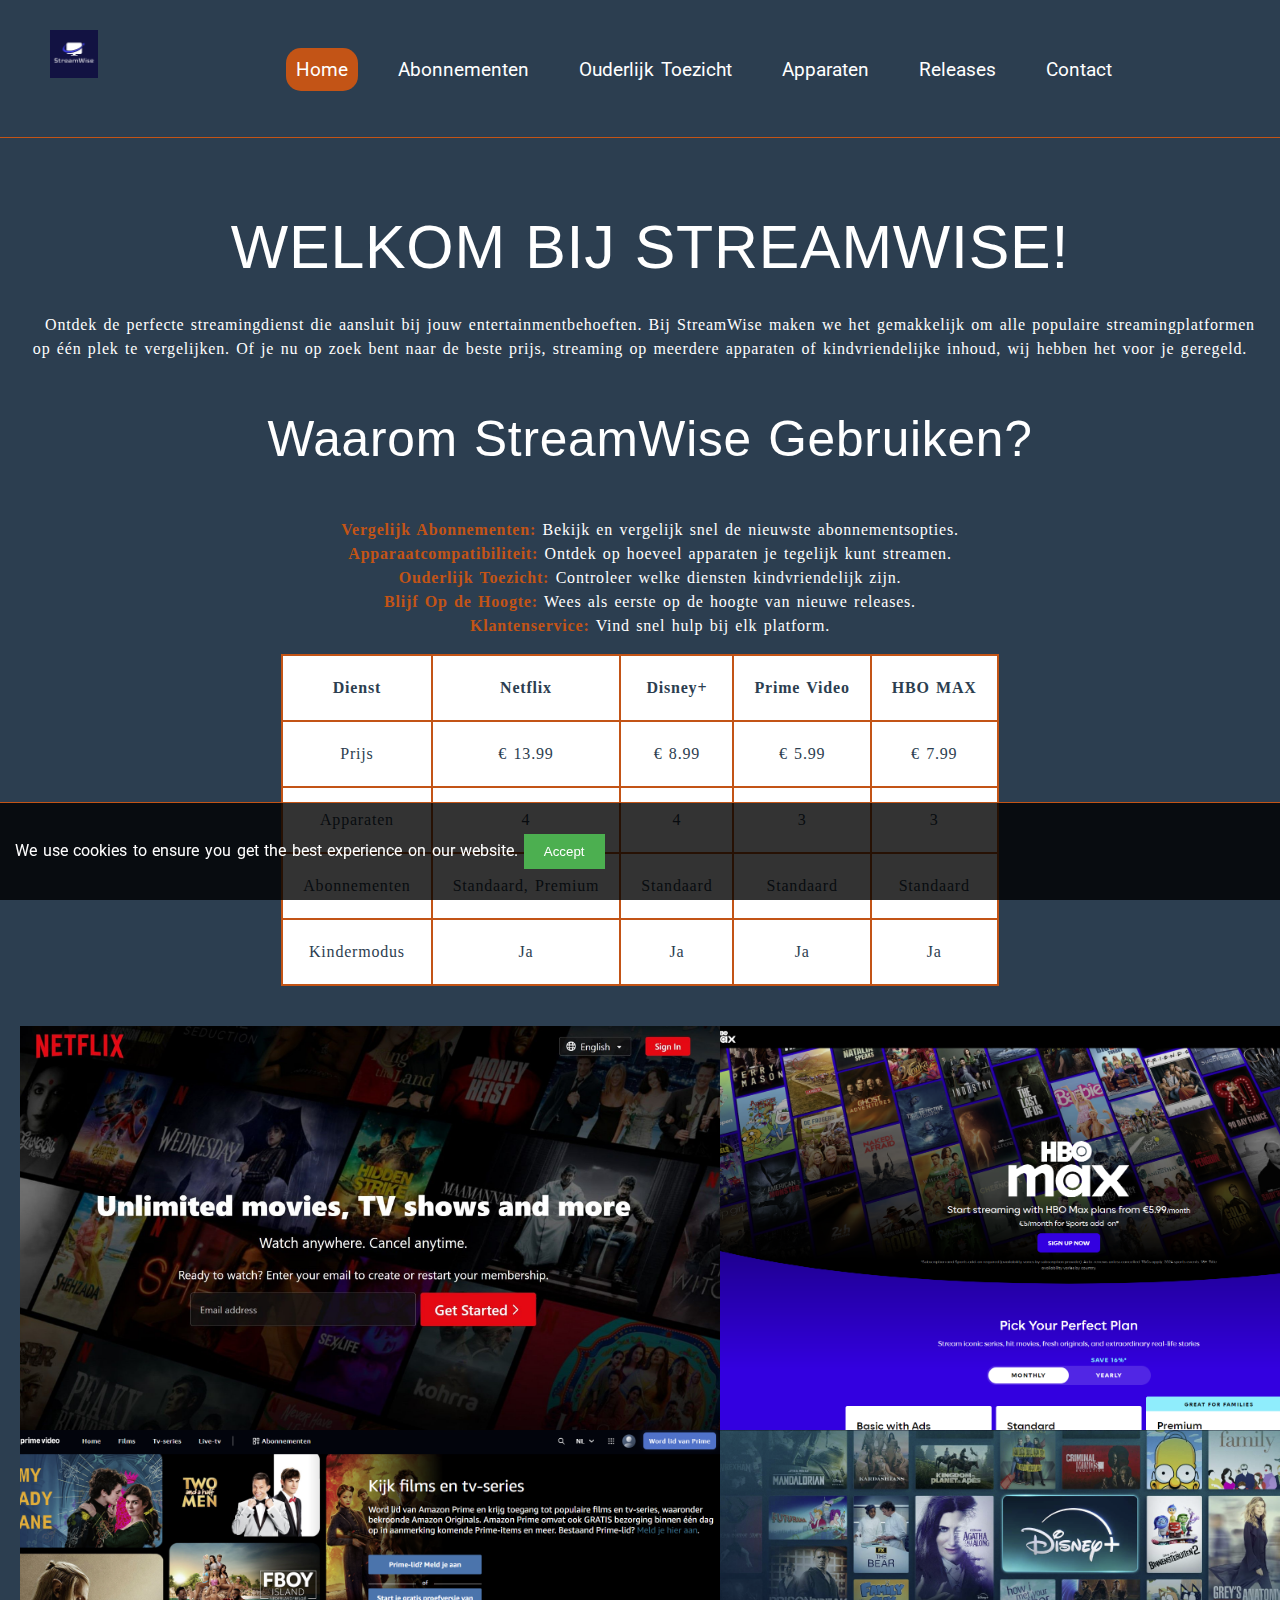
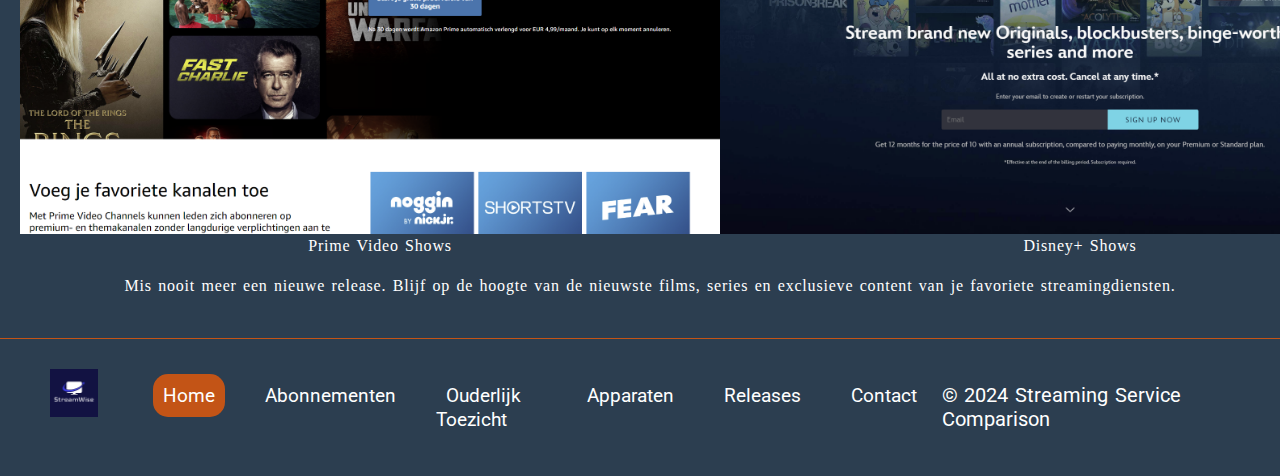
==== commit 9e4b1ffe: "Update" ====
--- a/index.html
+++ b/index.html
@@ -70,10 +70,10 @@
                 <tbody>
                     <tr>
                         <td>Prijs</td>
-                        <td>&euro;13.99</td>
-                        <td>&euro;8.99</td>
-                        <td>&euro;5.99</td>
-                        <td>&euro;7.99</td>
+                        <td> &euro; 13.99</td>
+                        <td> &euro; 8.99</td>
+                        <td> &euro; 5.99</td>
+                        <td> &euro; 7.99</td>
                     </tr>
                     <tr>
                         <td>Apparaten</td>
@@ -103,19 +103,19 @@
         <section class="featured-shows">
             <figure>
                 <img src="img/Netflix-features.jpg" alt="Netflix Shows" title="Netflix Shows">
-                <figcaption class="Hidden">Netflix Shows</figcaption>
+                <figcaption >Netflix Shows</figcaption>
             </figure>
             <figure>
                 <img src="img/HBOmax.png" alt="HBO Max Shows" title="HBO Max Shows">
-                <figcaption class="Hidden">HBO Max Shows</figcaption>
+                <figcaption >HBO Max Shows</figcaption>
             </figure>
             <figure>
                 <img src="img/primevideosteup.png" alt="Prime Video Shows" title="Prime Video Shows">
-                <figcaption class="Hidden">Prime Video Shows</figcaption>
+                <figcaption >Prime Video Shows</figcaption>
             </figure>
             <figure>
                 <img src="img/disney+.png" alt="Disney+ Shows" title="Disney+ Shows">
-                <figcaption class="Hidden">Disney+ Shows</figcaption>
+                <figcaption >Disney+ Shows</figcaption>
             </figure>
         </section>
 
@@ -145,17 +145,12 @@
             <li><a href="releases.html">Releases</a></li>
             <li><a href="contact.html">Contact</a></li>
         </ul>
-        <p class="copy">&copy; 2024 Streaming Service Comparison</p>
+        <p class="copy"> &copy; 2024 Streaming Service Comparison</p>
     </footer>
     <!-- Cookies Message Footer -->
     <footer class="cookies-message">
         <p>We use cookies to ensure you get the best experience on our website. <button>Accept</button></p>
     </footer>
-    <script>
-        document.querySelector(".cookies-message button").addEventListener("click", function() {
-            document.querySelector(".cookies-message").style.display = "none";
-        });
-    </script>
     <a class="float-left"></a>
 </body>
 </html>
--- a/Css/Homestyles.css
+++ b/Css/Homestyles.css
@@ -52,7 +52,9 @@
     text-decoration: underline;
 }
 
-
+p::first-letter {
+    text-transform: uppercase;
+}
 
 /* Desktop Navigation */
 nav {
@@ -67,7 +69,6 @@
     font-weight: var(--font-weight);
     font-style: var(--font-style);
 
-
     .menu-toggle {
         display: none;
     }
@@ -98,10 +99,6 @@
                 padding: 10px;
                 position: relative;
                 border-radius: 15px;
-
-                a::first-letter{
-                    text-transform: uppercase;
-                }
 
                 &.active {
                     background-color: var(--accent-color);
